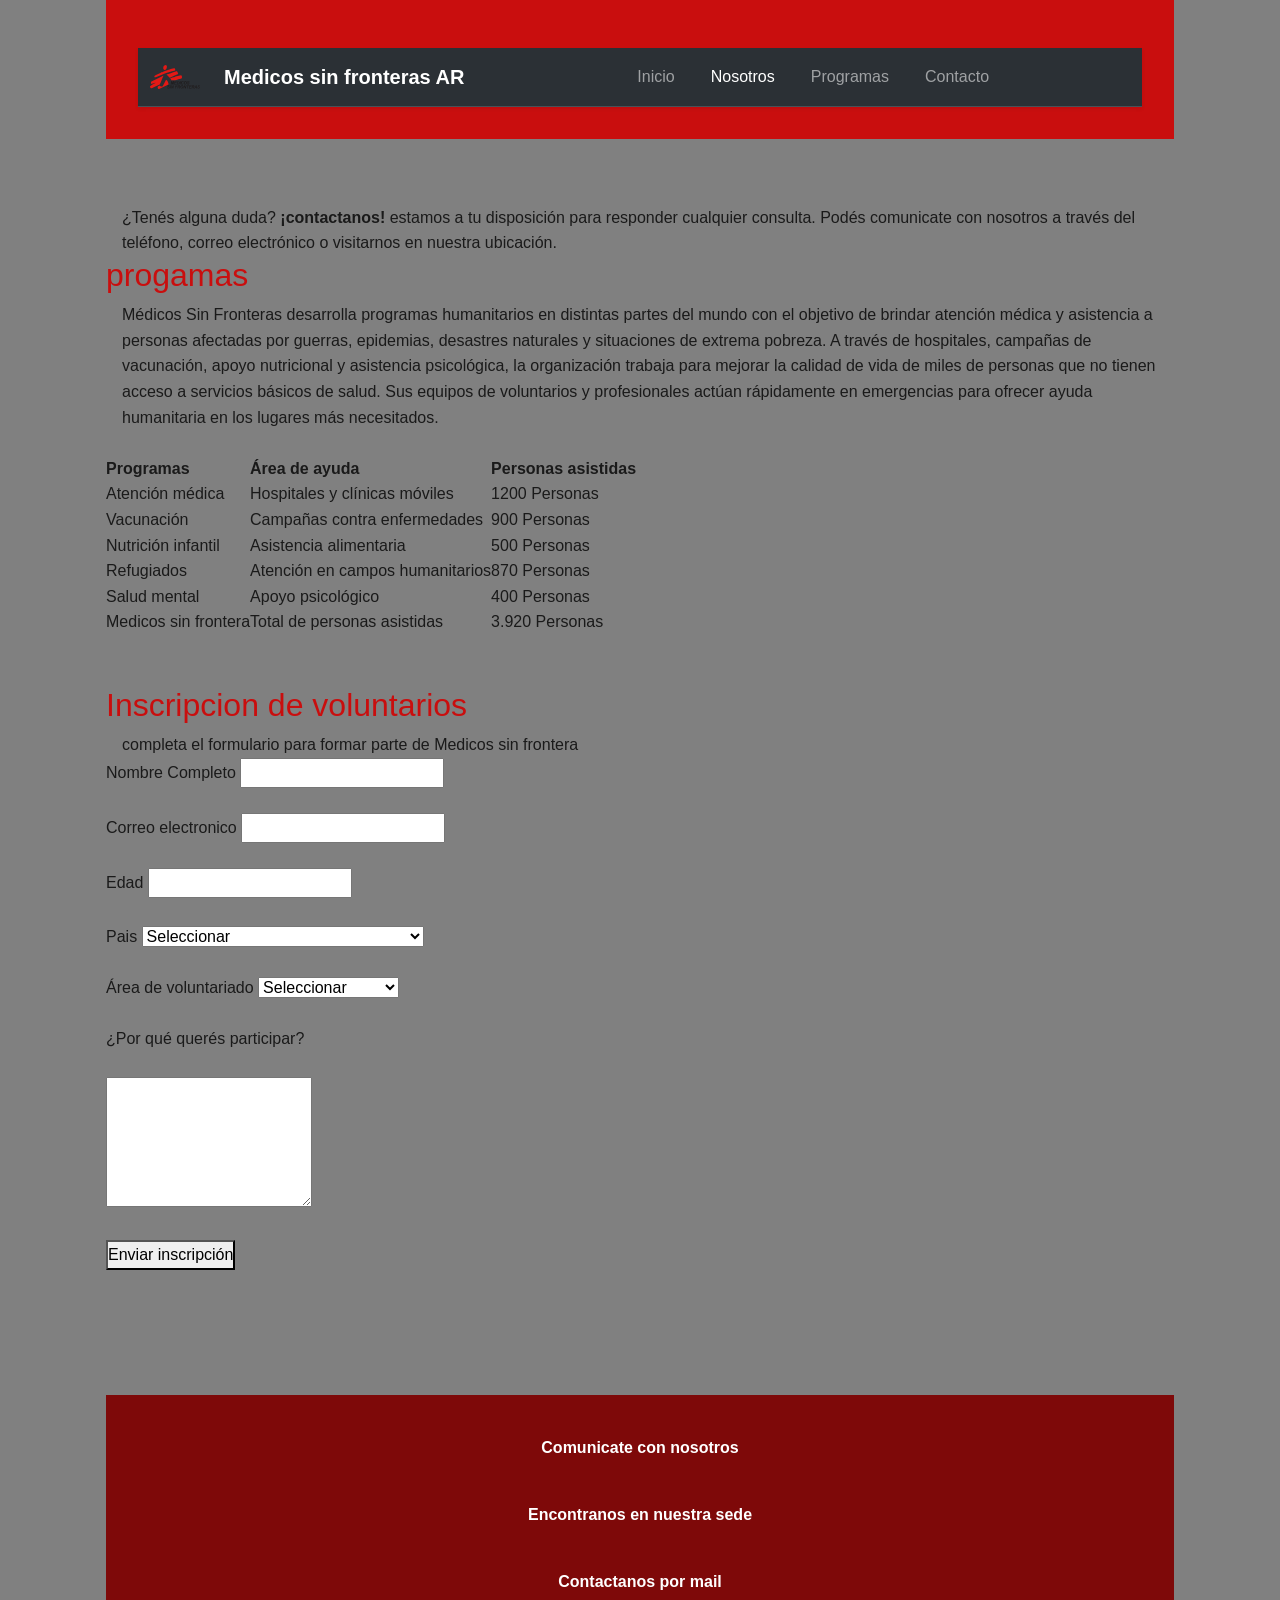
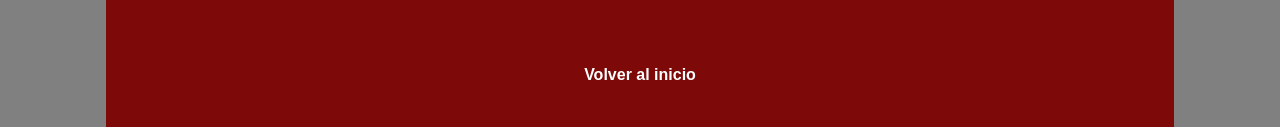
==== contacto.html @ adc152a9 "feat: añadi una nueva barra para que quede mas centrado en todos los html" ====
<!DOCTYPE html>
<html lang="es">
<head>
   
    <meta charset="utf-8">
    <meta name="viewport" content="width=devise-width, initial-scale=1.0">
    <link rel="stylesheet" href="css/estilos.css">
    <title>Contacto-TLMWEjercicios</title>
    <!--Bootstrap CSS-->
    <link href="https://cdn.jsdelivr.net/npm/bootstrap@5.3.3/dist/css/bootstrap.min.css" rel="stylesheet">
    <link rel="stylesheet" href="css/estilos.css">
    
</head> 
<body>
     <header>
        <div class="barra-de-navegacion">
            <nav class="navbar bg-dark border-bottom border-body navbar-expand-lg bg-body-tertiary shadow-sm" data-bs-theme="dark">
                <div class="container-fluid">
                    <img src="imagenes/msf_logo.svg" alt="Logo de medicos sin fronteras" width="50">
                    <a class="navbar-brand ms-2" href="https://www.msf.org.ar" target="_blank" rel="noopener noreferrer">
                        Medicos sin fronteras AR
                    </a>
                    <button class="navbar-toggler" type="button" data-bs-toggle="collapse"
                        data-bs-target="#navbarNavDropdown" aria-controls="navbarNavDropdown" aria-expanded="false"
                        aria-label="Toggle navigation">
                        <span class="navbar-toggler-icon"></span>
                    </button>
                    <div class="collapse navbar-collapse justify-content-end" id="navbarNavDropdown">
                        <ul class="navbar-nav">
                            <li class="nav-item"><a class="nav-link" href="index.html">Inicio</a></li>
                            <li class="nav-item"><a class="nav-link active" aria-current="page" href="nosotros.html">Nosotros</a></li>
                            <li class="nav-item"><a class="nav-link" href="programas.html">Programas</a></li>
                            <li class="nav-item"><a class="nav-link" href="contacto.html">Contacto</a></li>
                        </ul>
                    </div>
                </div>
            </nav>
        </div>
    </header>
    
    <h1>Pagina de contacto</h1>
    <p>¿Tenés alguna duda? <strong>¡contactanos!</strong> estamos a tu disposición para responder cualquier consulta. Podés comunicate con nosotros a través del teléfono, correo electrónico o visitarnos en nuestra ubicación.</p>

    <h2>progamas</h2> 
    <p>Médicos Sin Fronteras desarrolla programas humanitarios en distintas partes del mundo con el objetivo de brindar atención médica y asistencia a personas afectadas por guerras, epidemias, desastres naturales y situaciones de extrema pobreza. A través de hospitales, campañas de vacunación, apoyo nutricional y asistencia psicológica, la organización trabaja para mejorar la calidad de vida de miles de personas que no tienen acceso a servicios básicos de salud. Sus equipos de voluntarios y profesionales actúan rápidamente en emergencias para ofrecer ayuda humanitaria en los lugares más necesitados.</p>

    <table>
      
        <thead>
            <tr>

               <th>Programas</th>
               <th>Área de ayuda</th>
               <th>Personas asistidas</th> 

            </tr>
        </thead>

        <tbody>
            
            <tr>
             <td>Atención médica</td>
             <td>Hospitales y clínicas móviles</td>
             <td>1200 Personas</td>
            </tr>
           
            
            <tr>
             <td>Vacunación</td>
             <td>Campañas contra enfermedades</td>
             <td>900 Personas</td>
            </tr>

            
            <tr>
             <td>Nutrición infantil</td>
             <td>Asistencia alimentaria</td>
             <td>500 Personas</td>
            </tr>


            <tr>

             <td>Refugiados</td>
             <td>Atención en campos humanitarios</td>
             <td>870 Personas</td>
            </tr>

           
            <tr>

             <td>Salud mental</td>
             <td>Apoyo psicológico</td>
             <td>400 Personas</td>
            </tr>

        </tbody><br>

        <tfoot>

            <tr>

             <td>Medicos sin frontera</td>
             <td>Total de personas asistidas</td>
             <td>3.920 Personas</td>
            
            </tr>

        </tfoot>

    </table><br><br> 
    
    <h2>Inscripcion de voluntarios</h2>
     <p>completa el formulario para formar parte de Medicos sin frontera</tp>

        <form action="/enviar" method="post">

           <label for="nombre">Nombre Completo</label>
           <input type="text" id="nombre" name="nombre" required><br><br>

           <label for="email">Correo electronico</label>
           <input type="email" id="email" name="email" required><br><br>

           <label for="edad">Edad</label>
           <input type="number" id="edad" name="edad" required><br><br>

           <label for="pais">Pais</label>
           <select id="pais" name="pais">
              
            <option value="">Seleccionar</option>
            <option value="afganistan">Afganistán</option>
            <option value="albania">Albania</option>
            <option value="alemania">Alemania</option>
            <option value="andorra">Andorra</option>
            <option value="angola">Angola</option>
            <option value="antigua y barbuda">Antigua y Barbuda</option>
            <option value="arabia saudita">Arabia Saudita</option>
            <option value="argelia">Argelia</option>
            <option value="argentina">Argentina</option>
            <option value="armenia">Armenia</option>
            <option value="australia">Australia</option>
            <option value="austria">Austria</option>
            <option value="azerbaijan">Azerbaiján</option>
            <option value="bahamas">Bahamas</option>
            <option value="bahrein">Bahrein</option>
            <option value="bangladesh">Bangladesh</option>
            <option value="barbados">Barbados</option>
            <option value="belice">Belice</option>
            <option value="benin">Benín</option>
            <option value="bielorrusia">Bielorrusia</option>
            <option value="birmania">Birmania</option>
            <option value="bolivia">Bolivia</option>
            <option value="bosnia y herzegovina">Bosnia y Herzegovina</option>
            <option value="botsuana">Botsuana</option>
            <option value="brasil">Brasil</option>
            <option value="brunei">Brunéi</option>
            <option value="bulgaria">Bulgaria</option>
            <option value="burkina faso">Burkina Faso</option>
            <option value="burundi">Burundi</option>
            <option value="butan">Bután</option>
            <option value="belgica">Bélgica</option>
            <option value="camboya">Camboya</option>
            <option value="camerun">Camerún</option>
            <option value="canada">Canadá</option>
            <option value="cape verde">Cape Verde</option>
            <option value="catar">Catar</option>
            <option value="chad">Chad</option>
            <option value="chequia">Chequia</option>
            <option value="chile">Chile</option>
            <option value="china">China</option>
            <option value="chipre">Chipre</option>
            <option value="ciudad del vaticano">Ciudad del Vaticano</option>
            <option value="colombia">Colombia</option>
            <option value="comoras">Comoras</option>
            <option value="corea del norte">Corea del Norte</option>
            <option value="corea del sur">Corea del Sur</option>
            <option value="costa rica">Costa Rica</option>
            <option value="costa de marfil">Costa de Marfil</option>
            <option value="croacia">Croacia</option>
            <option value="cuba">Cuba</option>
            <option value="dinamarca">Dinamarca</option>
            <option value="dominica">Dominica</option>
            <option value="ecuador">Ecuador</option>
            <option value="egipto">Egipto</option>
            <option value="el salvador">El Salvador</option>
            <option value="eritrea">Eritrea</option>
            <option value="eslovaquia">Eslovaquia</option>
            <option value="eslovenia">Eslovenia</option>
            <option value="españa">España</option>
            <option value="estados unidos de america">Estados Unidos de América</option>
            <option value="estonia">Estonia</option>
            <option value="etiopia">Etiopía</option>
            <option value="filipinas">Filipinas</option>
            <option value="finlandia">Finlandia</option>
            <option value="fiyi">Fiyi</option>
            <option value="francia">Francia</option>
            <option value="gabon">Gabón</option>
            <option value="gambia">Gambia</option>
            <option value="georgia">Georgia</option>
            <option value="ghana">Ghana</option>
            <option value="granada">Granada</option>
            <option value="grecia">Grecia</option>
            <option value="guatemala">Guatemala</option>
            <option value="guinea">Guinea</option>
            <option value="guinea ecuatorial">Guinea Ecuatorial</option>
            <option value="guinea-bissau">Guinea-Bissau</option>
            <option value="guayana">Guyana</option>
            <option value="haiti">Haití</option>
            <option value="honduras">Honduras</option>
            <option value="hungria">Hungría</option>
            <option value="india">India</option>
            <option value="indonesia">Indonesia</option>
            <option value="irak">Irak</option>
            <option value="irlanda">Irlanda</option>
            <option value="iran">Irán</option>
            <option value="islandia">Islandia</option>
            <option value="islas marshall">Islas Marshall</option>
            <option value="islas salomon">Islas Salomón</option>
            <option value="israel">Israel</option>
            <option value="italia">Italia</option>
            <option value="jamaica">Jamaica</option>
            <option value="japon">Japón</option>
            <option value="jordania">Jordania</option>
            <option value="kazajistan">Kazajistán</option>
            <option value="kenia">Kenia</option>
            <option value="kirguistan">Kirguistán</option>
            <option value="kiribati">Kiribati</option>
            <option value="kuwait">Kuwait</option>
            <option value="laos">Laos</option>
            <option value="lesoto">Lesoto</option>
            <option value="letonia">Letonia</option>
            <option value="liberia">Liberia</option>
            <option value="libia">Libia</option>
            <option value="liechtenstein">Liechtenstein</option>
            <option value="lituania">Lituania</option>
            <option value="luxemburgo">Luxemburgo</option>
            <option value="libano">Líbano</option>
            <option value="macedonia del norte">Macedonia del Norte</option>
            <option value="madagascar">Madagascar</option>
            <option value="malasia">Malasia</option>
            <option value="malawi">Malawi</option>
            <option value="maldivas">Maldivas</option>
            <option value="malta">Malta</option>
            <option value="mali">Malí</option>
            <option value="marruecos">Marruecos</option>
            <option value="mauricio">Mauricio</option>
            <option value="mauritania">Mauritania</option>
            <option value="moldavia">Moldavia</option>
            <option value="mongolia">Mongolia</option>
            <option value="montenegro">Montenegro</option>
            <option value="mozambique">Mozambique</option>
            <option value="mexico">México</option>
            <option value="monaco">Mónaco</option>
            <option value="namibia">Namibia</option>
            <option value="nauru">Nauru</option>
            <option value="nepal">Nepal</option>
            <option value="nicaragua">Nicaragua</option>
            <option value="nigeria">Nigeria</option>
            <option value="noruega">Noruega</option>
            <option value="nueva zelanda">Nueva Zelanda</option>
            <option value="niger">Níger</option>
            <option value="oman">Omán</option>
            <option value="pakistan">Pakistán</option>
            <option value="palaos">Palaos</option>
            <option value="palestina">Palestina</option>
            <option value="panama">Panamá</option>
            <option value="papua nueva guinea">Papua Nueva Guinea</option>
            <option value="paraguay">Paraguay</option>
            <option value="paises bajos">Países Bajos</option>
            <option value="peru">Perú</option>
            <option value="polonia">Polonia</option>
            <option value="portugal">Portugal</option>
            <option value="reino unido">Reino Unido</option>
            <option value="republica dominicana">República Dominicana</option>
            <option value="ruanda">Ruanda</option>
            <option value="rumania">Rumania</option>
            <option value="rusia">Rusia</option>
            <option value="samoa">Samoa</option>
            <option value="san cristobal y nieves">San Cristóbal y Nieves</option>
            <option value="san marino">San Marino</option>
            <option value="san vicente y las granadinas">San Vicente y las Granadinas</option>
            <option value="santa lucia">Santa Lucía</option>
            <option value="santo tome y principe">Santo Tomé y Príncipe</option>
            <option value="senegal">Senegal</option>
            <option value="sarbia">Serbia</option>
            <option value="seychelles">Seychelles</option>
            <option value="sierra leona">Sierra Leona</option>
            <option value="singapur">Singapur</option>
            <option value="siria">Siria</option>
            <option value="somalia">Somalia</option>
            <option value="sri lanka">Sri Lanka</option>
            <option value="suazilandia">Suazilandia</option>
            <option value="sudafrica">Sudáfrica</option>
            <option value="sudan">Sudán</option>
            <option value="sudan del sur">Sudán del Sur</option>
            <option value="suecia">Suecia</option>
            <option value="suiza">Suiza</option>
            <option value="suriname">Suriname</option>
            <option value="tailandia">Tailandia</option>
            <option value="tanzania">Tanzania</option>
            <option value="tayakistan">Tayikistán</option>
            <option value="timor oriental">Timor Oriental</option>
            <option value="togo">Togo</option>
            <option value="tonga">Tonga</option>
            <option value="trinidad y tobago">Trinidad y Tobago</option>
            <option value="turkmenistan">Turkmenistán</option>
            <option value="turquia">Turquía</option>
            <option value="tuvalu">Tuvalu</option>
            <option value="tunez">Túnez</option>
            <option value="ucrania">Ucrania</option>
            <option value="uganda">Uganda</option>
            <option value="uruguay">Uruguay</option>
            <option value="uzbekistan">Uzbekistán</option>
            <option value="vanuatu">Vanuatu</option>
            <option value="venezuela">Venezuela</option>
            <option value="vietnam">Vietnam</option>
            <option value="yemen">Yemen</option>
            <option value="yibuti">Yibuti</option>
            <option value="zambia">Zambia</option>
            <option value="zimbabue">Zimbabue</option>
            <option value="la republica centroafricana">la República Centroafricana</option>
            <option value="la republica democratica del congo">la República Democrática del Congo</option>
            <option value="la republica del congo">la República del Congo</option>
            <option value="los emiratos arabes unidos">los Emiratos Árabes Unidos</option>
            <option value="the federated states of micronesia">the Federated States of Micronesia</option>
            
           </select><br><br>

           <label for="area">Área de voluntariado</label>
           <select id="area" name="area">
            
            <option value="">Seleccionar</option>
            <option value="medica">Atencion Médica</option>
            <option value="vacunacion">Vacunación</option>
            <option value="nutricion">Nutrición infantil</option>
            <option value="emergencias">emergencias</option>

           </select><br><br>

           <label for="mensaje">¿Por qué querés participar?</label><br><br>
           <textarea id="mensaje" name="mensaje" 
           rows="5">
           </textarea><br><br>

           <button type="submit">Enviar inscripción</button><br><br><br><br>

        </form>


    <footer>
       
       
        <a href="tel:0810-222-6732">Comunicate con nosotros</a><br><br>
       <a href="https://maps.app.goo.gl/vs2NzuxqWKdy5gDp6" target="_blank">Encontranos en nuestra sede</a><br><br>
       <a href="info@msf.org.ar">Contactanos por mail</a><br><br><br>
       <a href="index.html">Volver al inicio</a>
   
   
     </footer>  
     <script src="https://cdn.jsdelivr.net/npm/bootstrap@5.3.3/dist/js/bootstrap.bundle.min.js"></script>
</body> 

</html>
---- css/estilos.css ----
/* Fuente Oswald*/
@font-face {
  font-family: 'Oswald';
  src: url('../assets/fonts/Oswald/Oswald-VariableFont_wght.ttf') format('truetype');
  font-weight: 200 700; /* Soporta todos los grosores del archivo variable */
  font-style: normal;
  font-display: swap;
}

/*Integrante 2: Header, navegación (incluyendo :hover) y footer.*/

:root {
    --color-primario: #c90e0e;    
    --color-secundario: #7e0909;  
    --color-acento: #ff1100;      
    --color-fondo: #808080;       
    --color-texto: #1A1A1A;       
    --fuente-principal: 'Roboto', sans-serif;
}




* {
    /*Integrante 1: Reset*/
    box-sizing: border-box;
    margin: 0;
    padding: 0;
}

body {
    font-family: var(--fuente-principal);
    font-size: 16px;
    line-height: 1.6;
    max-width: 1100px;
    margin: 0 auto;
    padding: 0 1rem;
    background-color: var(--color-fondo);
    color: var(--color-texto);
}

header {
    background-color: var(--color-primario);
    color: #ffffff;
    padding: 2rem;
    text-align: center;
    border-bottom: 4px solid var(--main-color-acento);
}

header h1 { /* Integrante 2: Header */
    font-size: 2.5rem;
    margin-bottom: 1rem;
}

nav { /* Integrante 2: Navegación (incluyendo :hover) */
    margin-top: 1rem;
    padding: 1rem;
    background-color: rgba(255, 255, 255, 0.1);
    text-align: center; 

    /* Integrante 3. Flexbox. */

}

nav ul { /* Integrante 2: Navegación (incluyendo :hover) */
    list-style: none;
    padding: 0;
}

nav li { /* Integrante 2: Navegación (incluyendo :hover) */
    display: inline-block; 
    margin: 0 10px;        
}

nav a { /* Integrante 2: Navegación (incluyendo :hover) */
    text-decoration: none;
    color: #ffffff;
    font-weight: bold;
    padding: 0.5rem 1rem;
    transition: background-color 0.3s ease;
    display: inline-block; 
}


nav a:hover {
    background-color: var(--color-acento);
    border-radius: 4px;
}

footer {
    background-color: var(--color-secundario);
    color: #ffffff;
    padding: 2rem;
    text-align: center;
    margin-top: 3rem;

    /* Integrante 3. Flexbox. */
}

footer a { /* Integrante 2: Footer */
    color: #ffffff;
    text-decoration: none;
    display: inline-block;
    margin: 0.5rem;
    font-weight: 700;
}

footer a:hover {
    color: var(--color-acento);
}


main {
    /*Integrantes 3. Color.*/
	background-color: var(--color-fondo);
    color: var(--color-texto);

    /*Integrantes 3. Espaciado y box model.*/
    margin: auto;
    padding: 1rem;
    max-width: auto;
}

section, article, aside {
    /*Integrantes 3. Espaciado y box model.*/
    margin: 0 auto;
    padding: 0 1rem;
}

.Programas-Iniciativas {
    /*Integrantes 3. Color.*/
	background-color: var(--color-fondo);
    color: var(--color-texto);
}

h1{
    /*Integrantes 3. Tipografía, y color de heading.*/
	font-size: 3em;
    color: var(--color-fondo);
} 

h2 {
    /*Integrantes 3. Tipografía, y color de heading.*/
	font-size: 2em;
	color: var(--color-primario);
} 

h3 {
    /*Integrantes 3. Tipografía, y color de heading.*/
	font-size: 1em;
}

p, ol, ul{
    /*Integrantes 3. Espaciado y box model. */
	margin: 0 auto;
    padding: 0 1rem;
}


/* Bootstrap - personalizaciones del integrante 2*/
.btn-ong {
    background-color: var(--color-principal, #750606); /* Color rojo oscuro de ejemplo */
    color: white; /* Color del texto */
    border: none;
    transition: background-color 0.3s ease;
}

/* Efecto al pasar el mouse por encima (hover) */
.btn-ong:hover {
    background-color: #a81c1c; /* Un rojo más oscuro para el hover */
    color: white;
}
---- css/estilos.css ----
/* Fuente Oswald*/
@font-face {
  font-family: 'Oswald';
  src: url('../assets/fonts/Oswald/Oswald-VariableFont_wght.ttf') format('truetype');
  font-weight: 200 700; /* Soporta todos los grosores del archivo variable */
  font-style: normal;
  font-display: swap;
}

/*Integrante 2: Header, navegación (incluyendo :hover) y footer.*/

:root {
    --color-primario: #c90e0e;    
    --color-secundario: #7e0909;  
    --color-acento: #ff1100;      
    --color-fondo: #808080;       
    --color-texto: #1A1A1A;       
    --fuente-principal: 'Roboto', sans-serif;
}




* {
    /*Integrante 1: Reset*/
    box-sizing: border-box;
    margin: 0;
    padding: 0;
}

body {
    font-family: var(--fuente-principal);
    font-size: 16px;
    line-height: 1.6;
    max-width: 1100px;
    margin: 0 auto;
    padding: 0 1rem;
    background-color: var(--color-fondo);
    color: var(--color-texto);
}

header {
    background-color: var(--color-primario);
    color: #ffffff;
    padding: 2rem;
    text-align: center;
    border-bottom: 4px solid var(--main-color-acento);
}

header h1 { /* Integrante 2: Header */
    font-size: 2.5rem;
    margin-bottom: 1rem;
}

nav { /* Integrante 2: Navegación (incluyendo :hover) */
    margin-top: 1rem;
    padding: 1rem;
    background-color: rgba(255, 255, 255, 0.1);
    text-align: center; 

    /* Integrante 3. Flexbox. */

}

nav ul { /* Integrante 2: Navegación (incluyendo :hover) */
    list-style: none;
    padding: 0;
}

nav li { /* Integrante 2: Navegación (incluyendo :hover) */
    display: inline-block; 
    margin: 0 10px;        
}

nav a { /* Integrante 2: Navegación (incluyendo :hover) */
    text-decoration: none;
    color: #ffffff;
    font-weight: bold;
    padding: 0.5rem 1rem;
    transition: background-color 0.3s ease;
    display: inline-block; 
}


nav a:hover {
    background-color: var(--color-acento);
    border-radius: 4px;
}

footer {
    background-color: var(--color-secundario);
    color: #ffffff;
    padding: 2rem;
    text-align: center;
    margin-top: 3rem;

    /* Integrante 3. Flexbox. */
}

footer a { /* Integrante 2: Footer */
    color: #ffffff;
    text-decoration: none;
    display: inline-block;
    margin: 0.5rem;
    font-weight: 700;
}

footer a:hover {
    color: var(--color-acento);
}


main {
    /*Integrantes 3. Color.*/
	background-color: var(--color-fondo);
    color: var(--color-texto);

    /*Integrantes 3. Espaciado y box model.*/
    margin: auto;
    padding: 1rem;
    max-width: auto;
}

section, article, aside {
    /*Integrantes 3. Espaciado y box model.*/
    margin: 0 auto;
    padding: 0 1rem;
}

.Programas-Iniciativas {
    /*Integrantes 3. Color.*/
	background-color: var(--color-fondo);
    color: var(--color-texto);
}

h1{
    /*Integrantes 3. Tipografía, y color de heading.*/
	font-size: 3em;
    color: var(--color-fondo);
} 

h2 {
    /*Integrantes 3. Tipografía, y color de heading.*/
	font-size: 2em;
	color: var(--color-primario);
} 

h3 {
    /*Integrantes 3. Tipografía, y color de heading.*/
	font-size: 1em;
}

p, ol, ul{
    /*Integrantes 3. Espaciado y box model. */
	margin: 0 auto;
    padding: 0 1rem;
}


/* Bootstrap - personalizaciones del integrante 2*/
.btn-ong {
    background-color: var(--color-principal, #750606); /* Color rojo oscuro de ejemplo */
    color: white; /* Color del texto */
    border: none;
    transition: background-color 0.3s ease;
}

/* Efecto al pasar el mouse por encima (hover) */
.btn-ong:hover {
    background-color: #a81c1c; /* Un rojo más oscuro para el hover */
    color: white;
}
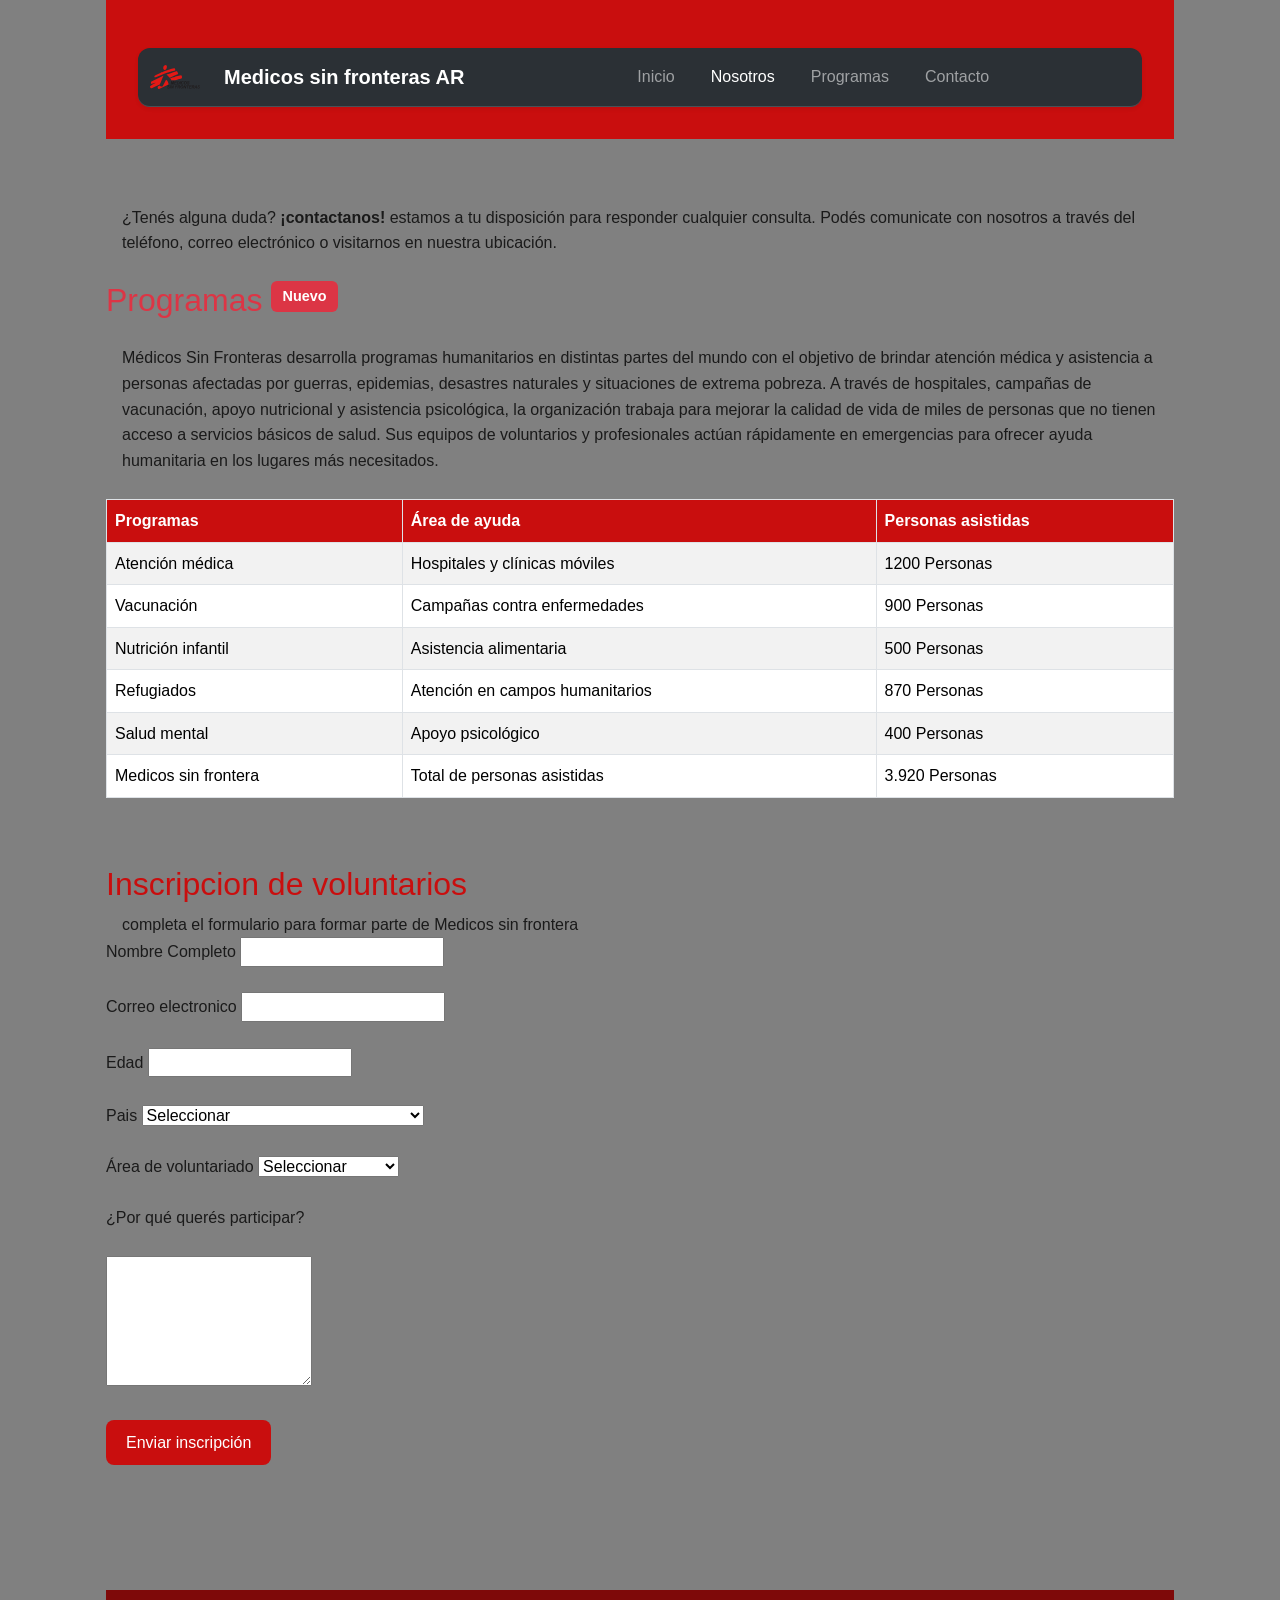
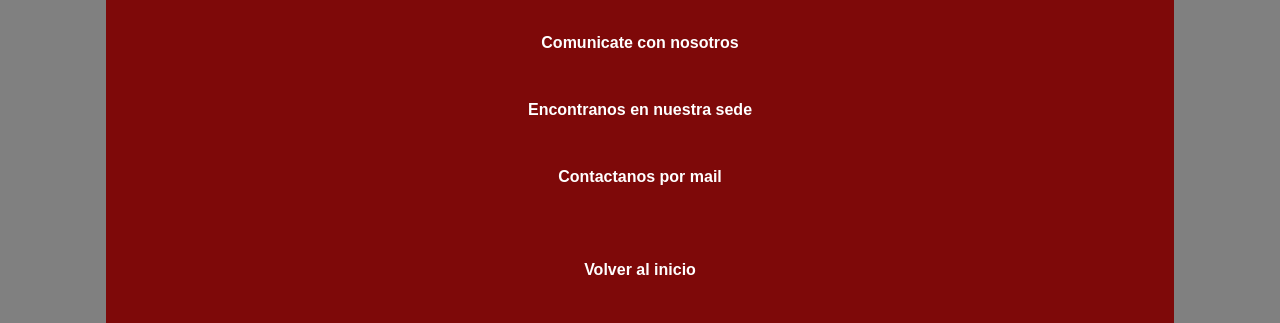
==== commit 7ab24d30: "Merge branch 'main' of https://github.com/SantiagoCastellon/Grupo5TLMW" ====
--- a/contacto.html
+++ b/contacto.html
@@ -39,12 +39,23 @@
     </header>
     
     <h1>Pagina de contacto</h1>
-    <p>¿Tenés alguna duda? <strong>¡contactanos!</strong> estamos a tu disposición para responder cualquier consulta. Podés comunicate con nosotros a través del teléfono, correo electrónico o visitarnos en nuestra ubicación.</p>
-
-    <h2>progamas</h2> 
+    <p>¿Tenés alguna duda? <strong>¡contactanos!</strong> estamos a tu disposición para responder cualquier consulta. Podés comunicate con nosotros a través del teléfono, correo electrónico o visitarnos en nuestra ubicación.</p><br>
+
+  <div class="position-relative d-inline-block">
+   
+    <h2 class="text-danger d-inline">Programas</h2>
+
+    <span class="badge bg-danger position-absolute top-0 start-100 ms-2">
+        Nuevo
+    </span>
+    
+  </div>
+  <br><br>
+    
+
     <p>Médicos Sin Fronteras desarrolla programas humanitarios en distintas partes del mundo con el objetivo de brindar atención médica y asistencia a personas afectadas por guerras, epidemias, desastres naturales y situaciones de extrema pobreza. A través de hospitales, campañas de vacunación, apoyo nutricional y asistencia psicológica, la organización trabaja para mejorar la calidad de vida de miles de personas que no tienen acceso a servicios básicos de salud. Sus equipos de voluntarios y profesionales actúan rápidamente en emergencias para ofrecer ayuda humanitaria en los lugares más necesitados.</p>
-
-    <table>
+     
+    <table class="table table-striped table-bordered">
       
         <thead>
             <tr>
--- a/css/estilos.css
+++ b/css/estilos.css
@@ -156,6 +156,35 @@
     padding: 0 1rem;
 }
 
+/* Integrante 4: Personalización Bootstrap */
+
+.navbar{
+    border-radius: 12px;
+}
+
+.table th{
+    background-color: var(--color-primario);
+    color: white;
+}
+
+button{
+    background-color: var(--color-primario);
+    color: white;
+    border: none;
+    border-radius: 8px;
+    padding: 10px 20px;
+}
+
+button:hover{
+    background-color: #a50c0c;
+}
+
+.badge{
+    font-size: 0.9rem;
+    padding: 8px 12px;
+}
+
+
 
 /* Bootstrap - personalizaciones del integrante 2*/
 .btn-ong {
--- a/css/estilos.css
+++ b/css/estilos.css
@@ -156,6 +156,35 @@
     padding: 0 1rem;
 }
 
+/* Integrante 4: Personalización Bootstrap */
+
+.navbar{
+    border-radius: 12px;
+}
+
+.table th{
+    background-color: var(--color-primario);
+    color: white;
+}
+
+button{
+    background-color: var(--color-primario);
+    color: white;
+    border: none;
+    border-radius: 8px;
+    padding: 10px 20px;
+}
+
+button:hover{
+    background-color: #a50c0c;
+}
+
+.badge{
+    font-size: 0.9rem;
+    padding: 8px 12px;
+}
+
+
 
 /* Bootstrap - personalizaciones del integrante 2*/
 .btn-ong {
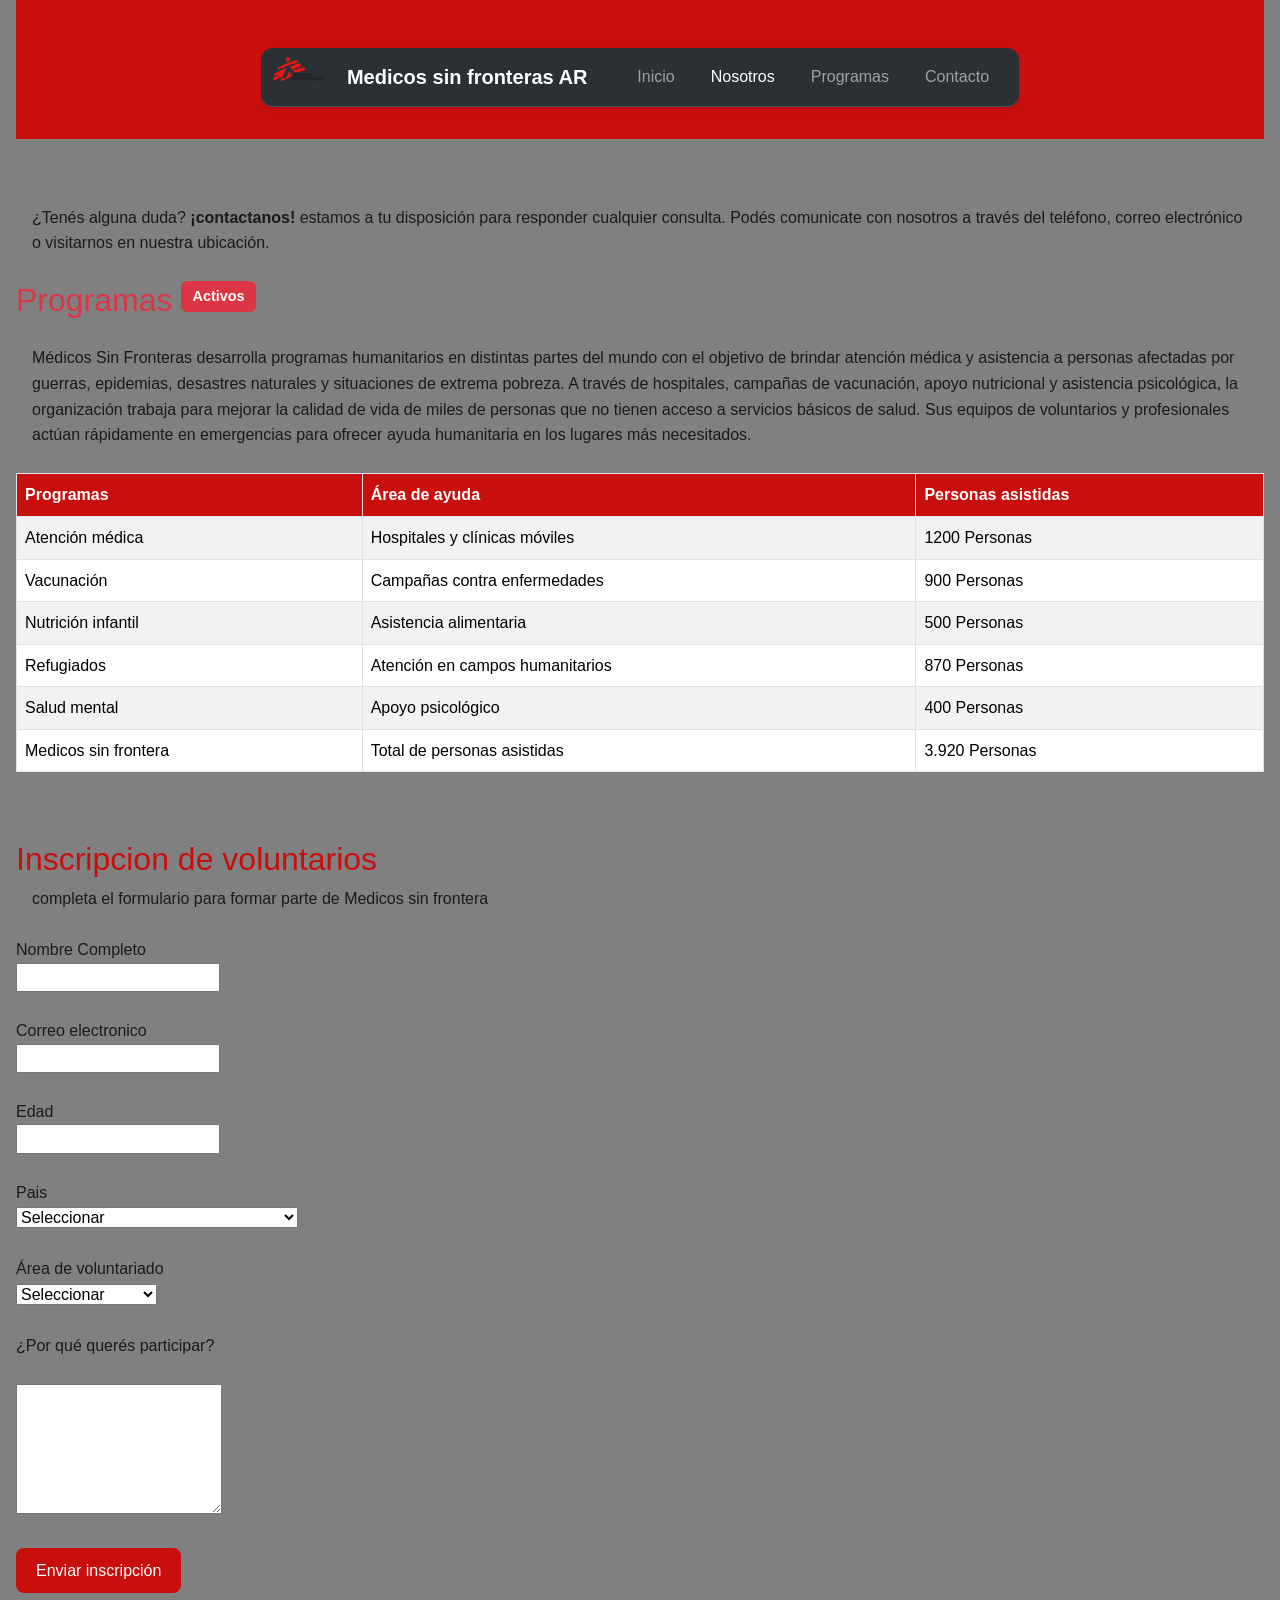
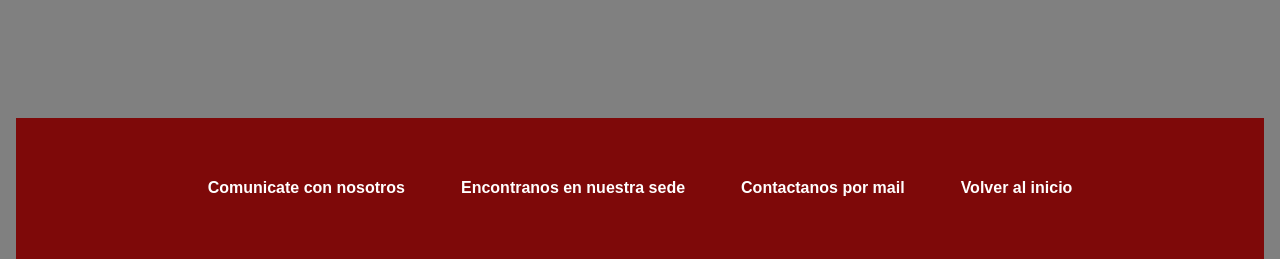
==== commit 77bbd268: "puse <br> en las inscripciones, cambie el nombre de la etiqueta" ====
--- a/contacto.html
+++ b/contacto.html
@@ -46,7 +46,7 @@
     <h2 class="text-danger d-inline">Programas</h2>
 
     <span class="badge bg-danger position-absolute top-0 start-100 ms-2">
-        Nuevo
+        Activos
     </span>
     
   </div>
@@ -122,20 +122,20 @@
     </table><br><br> 
     
     <h2>Inscripcion de voluntarios</h2>
-     <p>completa el formulario para formar parte de Medicos sin frontera</tp>
+     <p>completa el formulario para formar parte de Medicos sin frontera</tp><br><br>
 
         <form action="/enviar" method="post">
 
-           <label for="nombre">Nombre Completo</label>
+           <label for="nombre">Nombre Completo</label><br>
            <input type="text" id="nombre" name="nombre" required><br><br>
 
-           <label for="email">Correo electronico</label>
+           <label for="email">Correo electronico</label><br>
            <input type="email" id="email" name="email" required><br><br>
 
-           <label for="edad">Edad</label>
+           <label for="edad">Edad</label><br>
            <input type="number" id="edad" name="edad" required><br><br>
 
-           <label for="pais">Pais</label>
+           <label for="pais">Pais</label><br>
            <select id="pais" name="pais">
               
             <option value="">Seleccionar</option>
@@ -337,7 +337,7 @@
             
            </select><br><br>
 
-           <label for="area">Área de voluntariado</label>
+           <label for="area">Área de voluntariado</label><br>
            <select id="area" name="area">
             
             <option value="">Seleccionar</option>
--- a/css/estilos.css
+++ b/css/estilos.css
@@ -32,7 +32,9 @@
     font-family: var(--fuente-principal);
     font-size: 16px;
     line-height: 1.6;
-    max-width: 1100px;
+    
+    /*Elimine el max-widt para agrandar la pagina.*/
+
     margin: 0 auto;
     padding: 0 1rem;
     background-color: var(--color-fondo);
@@ -45,11 +47,20 @@
     padding: 2rem;
     text-align: center;
     border-bottom: 4px solid var(--main-color-acento);
-}
-
-header h1 { /* Integrante 2: Header */
+
+    /*Integrante 3: Espaciado y box model. Flexbox.*/
+    display:flex;
+    align-items:center; /*Centra verticalmente. */
+    justify-content:center; /*Centra horizontalmente. */
+    gap:20px; /*Espacio entre logo y texto.*/
+}
+
+header h1, img { /* Integrante 2: Header */
     font-size: 2.5rem;
     margin-bottom: 1rem;
+
+    /*Integrante 3: Espaciado y box model. Flexbox.*/
+    display: flex;
 }
 
 nav { /* Integrante 2: Navegación (incluyendo :hover) */
@@ -57,9 +68,6 @@
     padding: 1rem;
     background-color: rgba(255, 255, 255, 0.1);
     text-align: center; 
-
-    /* Integrante 3. Flexbox. */
-
 }
 
 nav ul { /* Integrante 2: Navegación (incluyendo :hover) */
@@ -79,6 +87,9 @@
     padding: 0.5rem 1rem;
     transition: background-color 0.3s ease;
     display: inline-block; 
+
+    /*Integrante 3: Espaciado y box model.*/
+    display: flex;
 }
 
 
@@ -94,7 +105,10 @@
     text-align: center;
     margin-top: 3rem;
 
-    /* Integrante 3. Flexbox. */
+    display:flex;
+    justify-content:center;
+    align-items:center;
+    gap:20px;
 }
 
 footer a { /* Integrante 2: Footer */
@@ -123,14 +137,32 @@
 
 section, article, aside {
     /*Integrantes 3. Espaciado y box model.*/
-    margin: 0 auto;
+    margin: 2em;
     padding: 0 1rem;
+    flex-wrap:wrap;
+    gap:1.5rem;
+    justify-content:center;
 }
 
 .Programas-Iniciativas {
     /*Integrantes 3. Color.*/
-	background-color: var(--color-fondo);
+    background-color: white;
     color: var(--color-texto);
+
+    /*Integrantes 3. Espaciado y box model.*/
+    display:flex;
+    flex-wrap:wrap;
+    gap:20px;
+    justify-content:center;
+}
+.card {
+    /*Integrante 3: Espaciado y box model.*/
+    flex:1 1 350px;
+    padding:1.5rem;
+    border:2px solid var(--color-primario);
+    border-radius:8px;
+
+    display: flex;
 }
 
 h1{
@@ -155,6 +187,100 @@
 	margin: 0 auto;
     padding: 0 1rem;
 }
+
+
+/*Integrantes 3. Para el titulo. Del archivo "programas.html".*/
+.DefinicionDe_enfermedades{
+    /*Integrantes 3. Espaciado y box model. Este es el contenedor principal. */
+    max-width: 900px;
+    margin: 2em auto;
+    padding: 2em;
+
+    /*Integrantes 3. Tipografía, y color.*/
+    background-color: white;
+    border-radius: var(--color-secundario);
+}
+
+.DefinicionDe_enfermedades h3 {
+    /*Tipografía, y color. Espaciado. */
+    text-align: center;
+    font-size: 2rem;
+    margin-bottom: 1em;
+    color: #1f3c88;
+    border-bottom: 2px solid var(--color-secundario); /*La linea que separa, abajo de "obtener más información ..." */
+    padding-bottom: 0.5em;
+}
+.DefinicionDe_enfermedades p {
+    text-align: center;
+    margin-bottom: 2em;
+}
+.DefinicionDe_enfermedades a {
+    /* Color.  */
+    color: #0066cc;
+    text-decoration: none; /*Cuando pasas por el cursor, aparece una linea por debajo de las letras.*/
+}
+.DefinicionDe_enfermedades a:hover{
+    text-decoration: underline;
+}
+
+
+.DefinicionDe_enfermedades dl{
+    /*Tipografía, y color. Espaciado. Flexbox. */
+    display: flex;
+    flex-direction: column;
+    gap: 1.5em;
+}
+
+.DefinicionDe_enfermedades dt{
+    /*Tipografía, y color. Espaciado.*/
+    font-size: 1.2rem;
+    font-weight: bold;
+    color: #2c3e50;
+    margin-bottom: 0.2em;
+}
+
+.DefinicionDe_enfermedades dd{
+    /*Tipografía, y color. Espaciado.*/
+    margin-left: 0;
+    padding: 1em;
+    background-color: var(--color-fondo);
+    border-left: 5px solid #1f3c88;
+    border-radius: 8px;
+    color: #444;
+}
+
+.DefinicionDe_enfermedades dd:hover{
+    /* Efecto al pasar el mouse, por las definiciones. */
+    transform: translateX(5px);
+    transition: 0.3s; /*El tiempo que se expande el contenido.S*/
+    color: white;
+}
+
+
+/*Para la función de javascript del boton oscuro: al dar clik, todo la pagina entra en modo oscuro.*/
+.dark-mode {
+    background-color: #1e1e1e;
+    color: white;
+}
+
+.dark-mode .card {
+    background-color: #2d2d2d;
+    color: white;
+}
+
+.dark-mode .form-control {
+    background-color: #444;
+    color: white;
+    border-color: #666;
+}
+
+.dark-mode .form-control::placeholder {
+    color: #bbb;
+}
+
+
+
+
 
 /* Integrante 4: Personalización Bootstrap */
 
--- a/css/estilos.css
+++ b/css/estilos.css
@@ -32,7 +32,9 @@
     font-family: var(--fuente-principal);
     font-size: 16px;
     line-height: 1.6;
-    max-width: 1100px;
+    
+    /*Elimine el max-widt para agrandar la pagina.*/
+
     margin: 0 auto;
     padding: 0 1rem;
     background-color: var(--color-fondo);
@@ -45,11 +47,20 @@
     padding: 2rem;
     text-align: center;
     border-bottom: 4px solid var(--main-color-acento);
-}
-
-header h1 { /* Integrante 2: Header */
+
+    /*Integrante 3: Espaciado y box model. Flexbox.*/
+    display:flex;
+    align-items:center; /*Centra verticalmente. */
+    justify-content:center; /*Centra horizontalmente. */
+    gap:20px; /*Espacio entre logo y texto.*/
+}
+
+header h1, img { /* Integrante 2: Header */
     font-size: 2.5rem;
     margin-bottom: 1rem;
+
+    /*Integrante 3: Espaciado y box model. Flexbox.*/
+    display: flex;
 }
 
 nav { /* Integrante 2: Navegación (incluyendo :hover) */
@@ -57,9 +68,6 @@
     padding: 1rem;
     background-color: rgba(255, 255, 255, 0.1);
     text-align: center; 
-
-    /* Integrante 3. Flexbox. */
-
 }
 
 nav ul { /* Integrante 2: Navegación (incluyendo :hover) */
@@ -79,6 +87,9 @@
     padding: 0.5rem 1rem;
     transition: background-color 0.3s ease;
     display: inline-block; 
+
+    /*Integrante 3: Espaciado y box model.*/
+    display: flex;
 }
 
 
@@ -94,7 +105,10 @@
     text-align: center;
     margin-top: 3rem;
 
-    /* Integrante 3. Flexbox. */
+    display:flex;
+    justify-content:center;
+    align-items:center;
+    gap:20px;
 }
 
 footer a { /* Integrante 2: Footer */
@@ -123,14 +137,32 @@
 
 section, article, aside {
     /*Integrantes 3. Espaciado y box model.*/
-    margin: 0 auto;
+    margin: 2em;
     padding: 0 1rem;
+    flex-wrap:wrap;
+    gap:1.5rem;
+    justify-content:center;
 }
 
 .Programas-Iniciativas {
     /*Integrantes 3. Color.*/
-	background-color: var(--color-fondo);
+    background-color: white;
     color: var(--color-texto);
+
+    /*Integrantes 3. Espaciado y box model.*/
+    display:flex;
+    flex-wrap:wrap;
+    gap:20px;
+    justify-content:center;
+}
+.card {
+    /*Integrante 3: Espaciado y box model.*/
+    flex:1 1 350px;
+    padding:1.5rem;
+    border:2px solid var(--color-primario);
+    border-radius:8px;
+
+    display: flex;
 }
 
 h1{
@@ -155,6 +187,100 @@
 	margin: 0 auto;
     padding: 0 1rem;
 }
+
+
+/*Integrantes 3. Para el titulo. Del archivo "programas.html".*/
+.DefinicionDe_enfermedades{
+    /*Integrantes 3. Espaciado y box model. Este es el contenedor principal. */
+    max-width: 900px;
+    margin: 2em auto;
+    padding: 2em;
+
+    /*Integrantes 3. Tipografía, y color.*/
+    background-color: white;
+    border-radius: var(--color-secundario);
+}
+
+.DefinicionDe_enfermedades h3 {
+    /*Tipografía, y color. Espaciado. */
+    text-align: center;
+    font-size: 2rem;
+    margin-bottom: 1em;
+    color: #1f3c88;
+    border-bottom: 2px solid var(--color-secundario); /*La linea que separa, abajo de "obtener más información ..." */
+    padding-bottom: 0.5em;
+}
+.DefinicionDe_enfermedades p {
+    text-align: center;
+    margin-bottom: 2em;
+}
+.DefinicionDe_enfermedades a {
+    /* Color.  */
+    color: #0066cc;
+    text-decoration: none; /*Cuando pasas por el cursor, aparece una linea por debajo de las letras.*/
+}
+.DefinicionDe_enfermedades a:hover{
+    text-decoration: underline;
+}
+
+
+.DefinicionDe_enfermedades dl{
+    /*Tipografía, y color. Espaciado. Flexbox. */
+    display: flex;
+    flex-direction: column;
+    gap: 1.5em;
+}
+
+.DefinicionDe_enfermedades dt{
+    /*Tipografía, y color. Espaciado.*/
+    font-size: 1.2rem;
+    font-weight: bold;
+    color: #2c3e50;
+    margin-bottom: 0.2em;
+}
+
+.DefinicionDe_enfermedades dd{
+    /*Tipografía, y color. Espaciado.*/
+    margin-left: 0;
+    padding: 1em;
+    background-color: var(--color-fondo);
+    border-left: 5px solid #1f3c88;
+    border-radius: 8px;
+    color: #444;
+}
+
+.DefinicionDe_enfermedades dd:hover{
+    /* Efecto al pasar el mouse, por las definiciones. */
+    transform: translateX(5px);
+    transition: 0.3s; /*El tiempo que se expande el contenido.S*/
+    color: white;
+}
+
+
+/*Para la función de javascript del boton oscuro: al dar clik, todo la pagina entra en modo oscuro.*/
+.dark-mode {
+    background-color: #1e1e1e;
+    color: white;
+}
+
+.dark-mode .card {
+    background-color: #2d2d2d;
+    color: white;
+}
+
+.dark-mode .form-control {
+    background-color: #444;
+    color: white;
+    border-color: #666;
+}
+
+.dark-mode .form-control::placeholder {
+    color: #bbb;
+}
+
+
+
+
 
 /* Integrante 4: Personalización Bootstrap */
 
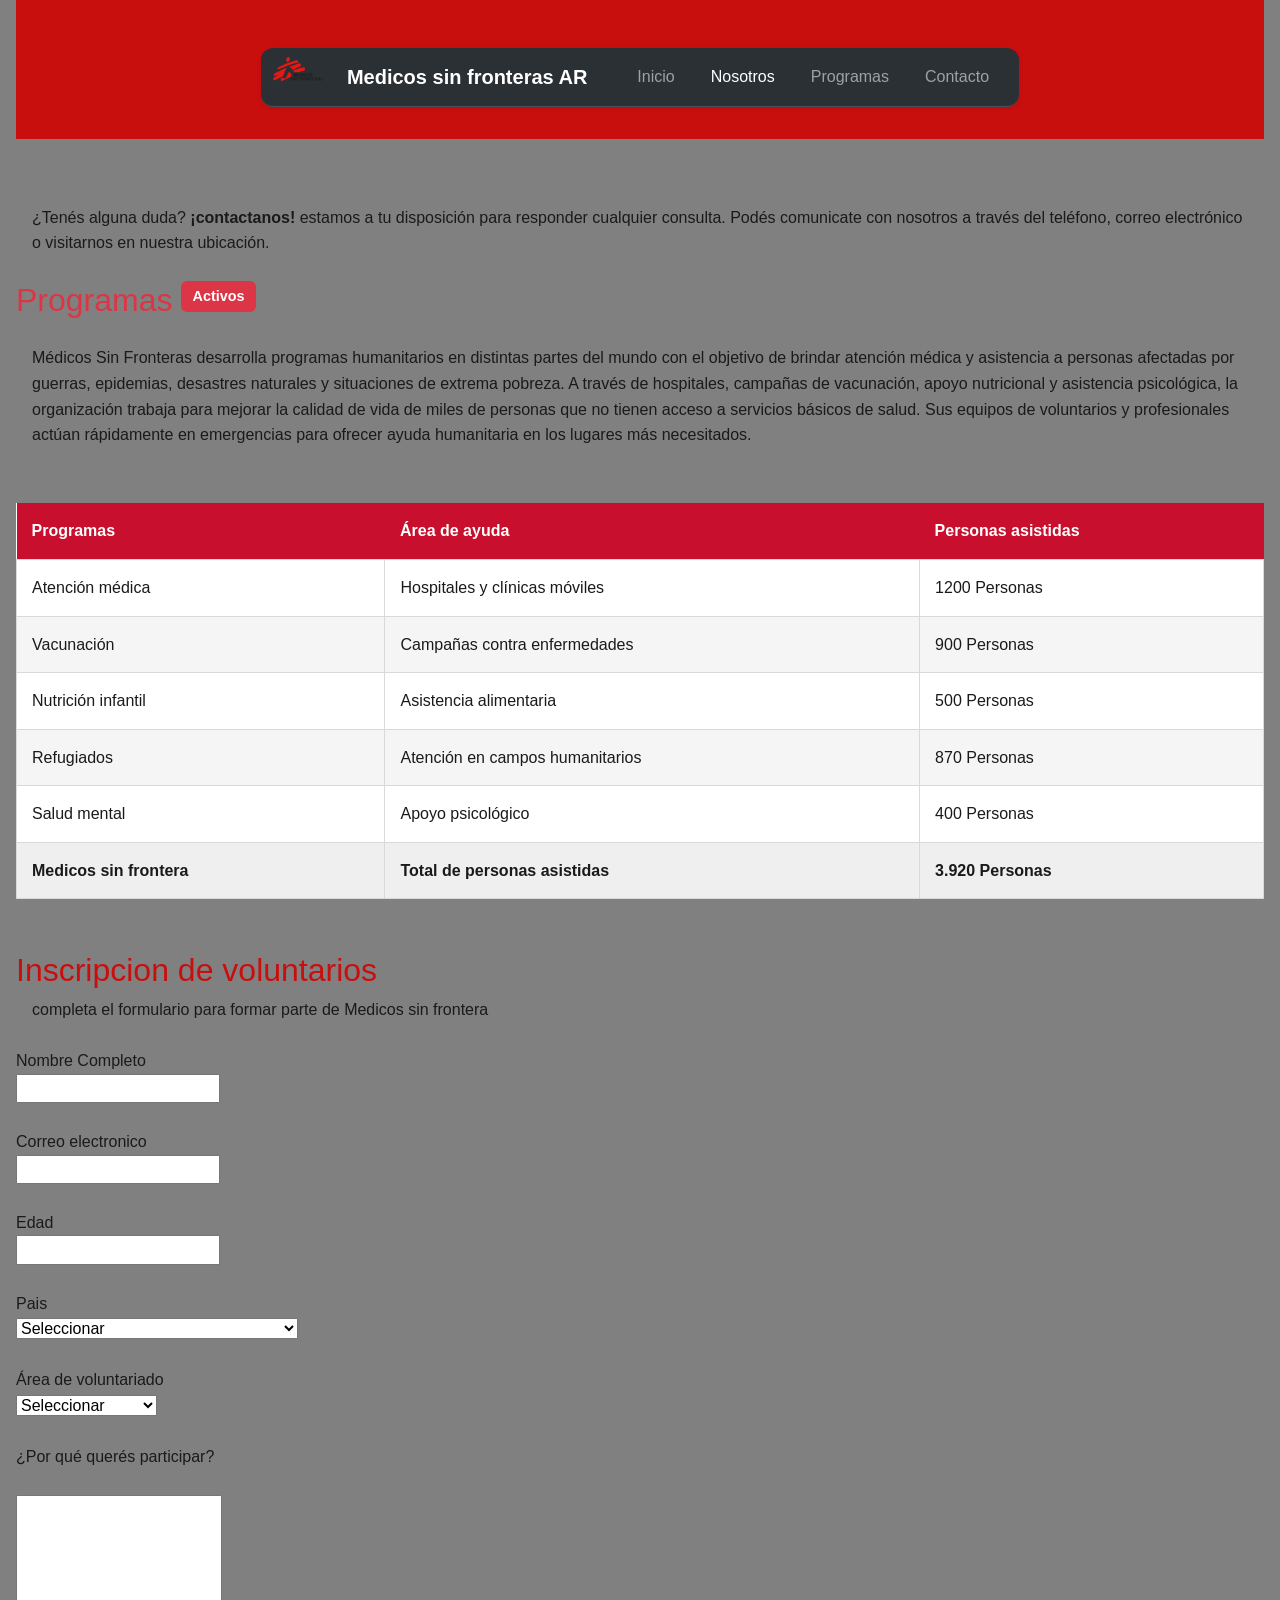
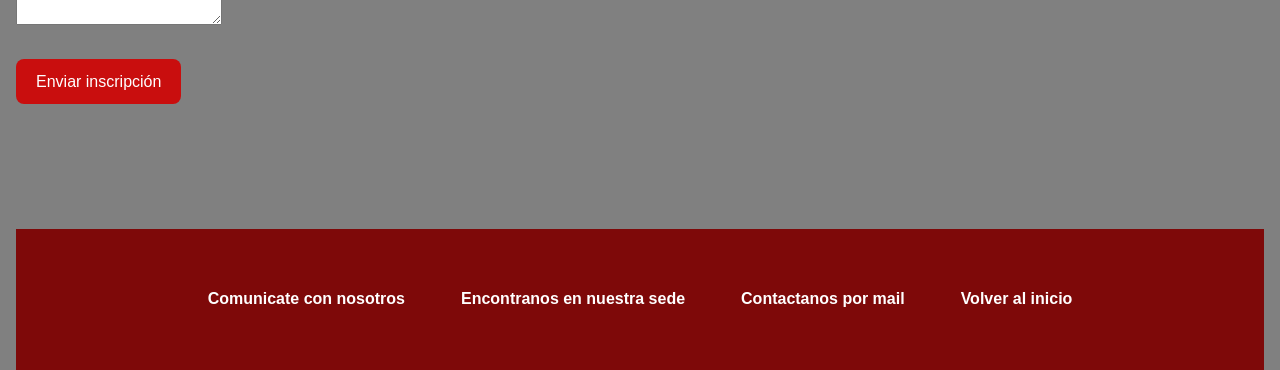
==== commit c5357d90: "cambie la tabla creo" ====
--- a/contacto.html
+++ b/contacto.html
@@ -55,7 +55,7 @@
 
     <p>Médicos Sin Fronteras desarrolla programas humanitarios en distintas partes del mundo con el objetivo de brindar atención médica y asistencia a personas afectadas por guerras, epidemias, desastres naturales y situaciones de extrema pobreza. A través de hospitales, campañas de vacunación, apoyo nutricional y asistencia psicológica, la organización trabaja para mejorar la calidad de vida de miles de personas que no tienen acceso a servicios básicos de salud. Sus equipos de voluntarios y profesionales actúan rápidamente en emergencias para ofrecer ayuda humanitaria en los lugares más necesitados.</p>
      
-    <table class="table table-striped table-bordered">
+    <table class="tabla-programas">
       
         <thead>
             <tr>
--- a/css/estilos.css
+++ b/css/estilos.css
@@ -325,3 +325,31 @@
     background-color: #a81c1c; /* Un rojo más oscuro para el hover */
     color: white;
 }
+
+.tabla-programas{
+    width:100%;
+    border-collapse:collapse;
+    margin-top:30px;
+    background:white;
+}
+
+.tabla-programas th{
+    background:#c8102e;
+    color:white;
+    padding:15px;
+    text-align:left;
+}
+
+.tabla-programas td{
+    padding:15px;
+    border:1px solid #d9d9d9;
+}
+
+.tabla-programas tbody tr:nth-child(even){
+    background:#f5f5f5;
+}
+
+.tabla-programas tfoot{
+    font-weight:bold;
+    background:#efefef;
+}
--- a/css/estilos.css
+++ b/css/estilos.css
@@ -325,3 +325,31 @@
     background-color: #a81c1c; /* Un rojo más oscuro para el hover */
     color: white;
 }
+
+.tabla-programas{
+    width:100%;
+    border-collapse:collapse;
+    margin-top:30px;
+    background:white;
+}
+
+.tabla-programas th{
+    background:#c8102e;
+    color:white;
+    padding:15px;
+    text-align:left;
+}
+
+.tabla-programas td{
+    padding:15px;
+    border:1px solid #d9d9d9;
+}
+
+.tabla-programas tbody tr:nth-child(even){
+    background:#f5f5f5;
+}
+
+.tabla-programas tfoot{
+    font-weight:bold;
+    background:#efefef;
+}
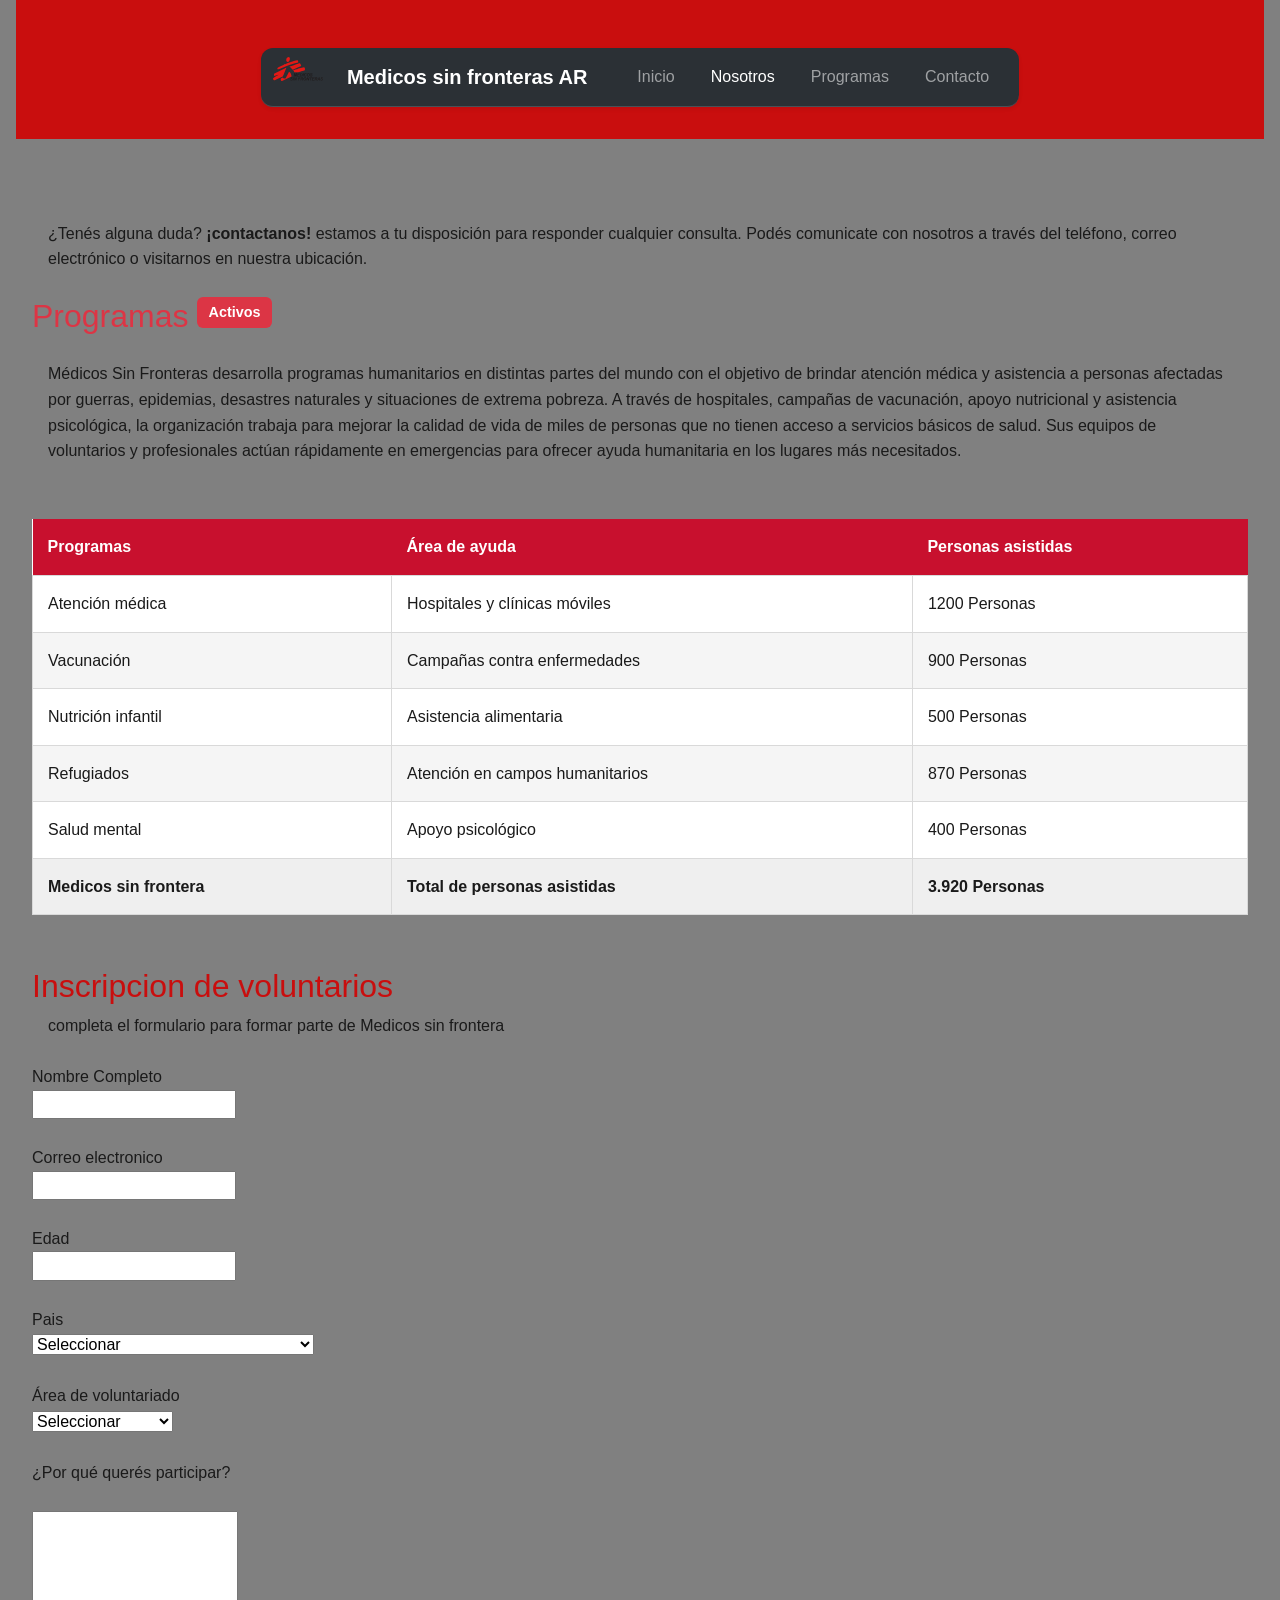
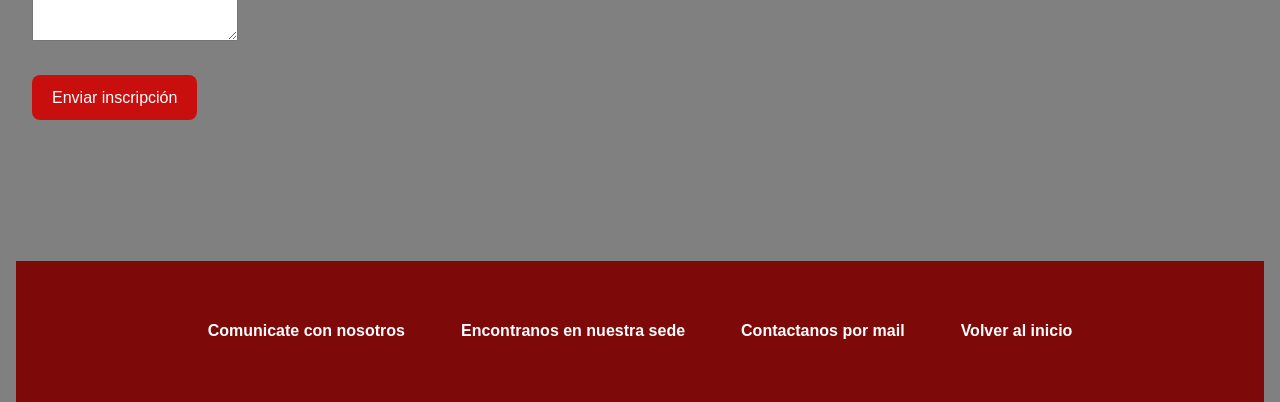
==== commit 76f67d41: "puse el main en contacto" ====
--- a/contacto.html
+++ b/contacto.html
@@ -37,7 +37,9 @@
             </nav>
         </div>
     </header>
-    
+   
+<main>
+
     <h1>Pagina de contacto</h1>
     <p>¿Tenés alguna duda? <strong>¡contactanos!</strong> estamos a tu disposición para responder cualquier consulta. Podés comunicate con nosotros a través del teléfono, correo electrónico o visitarnos en nuestra ubicación.</p><br>
 
@@ -356,6 +358,7 @@
            <button type="submit">Enviar inscripción</button><br><br><br><br>
 
         </form>
+</main>
 
 
     <footer>
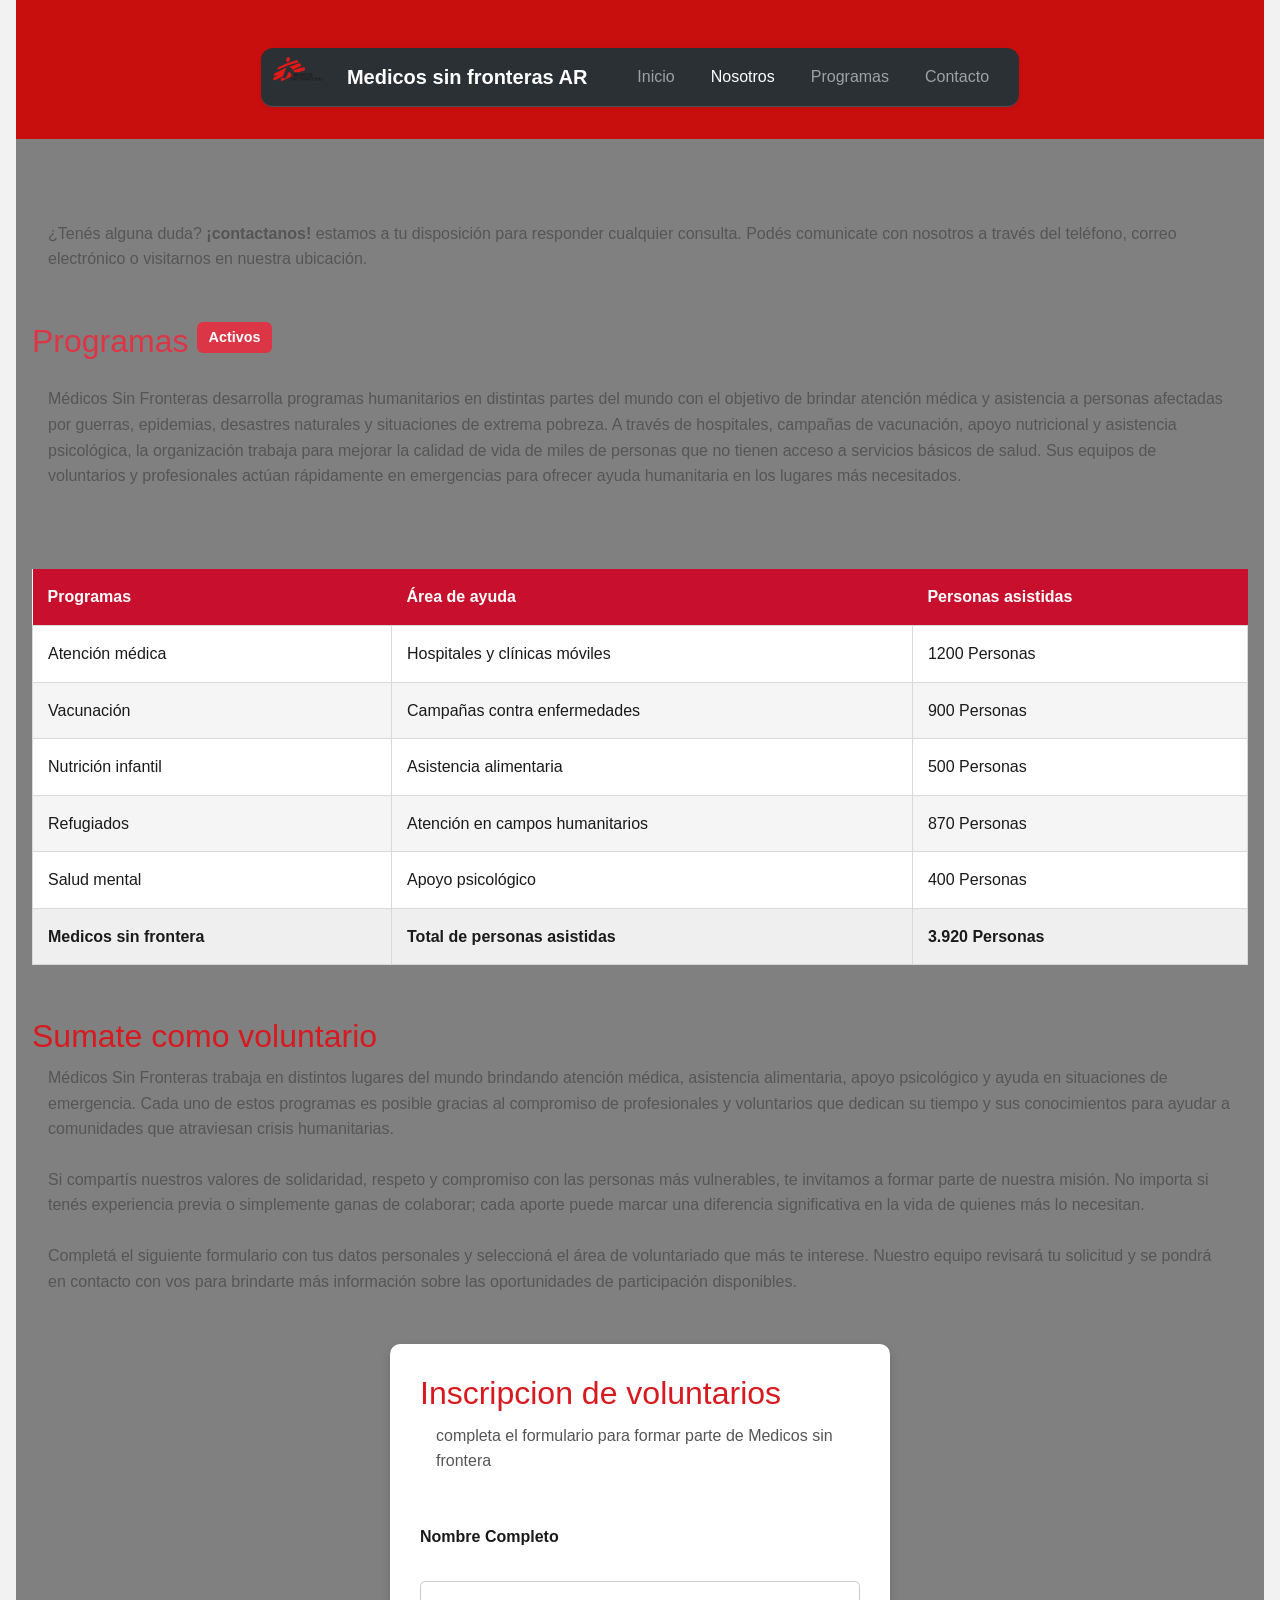
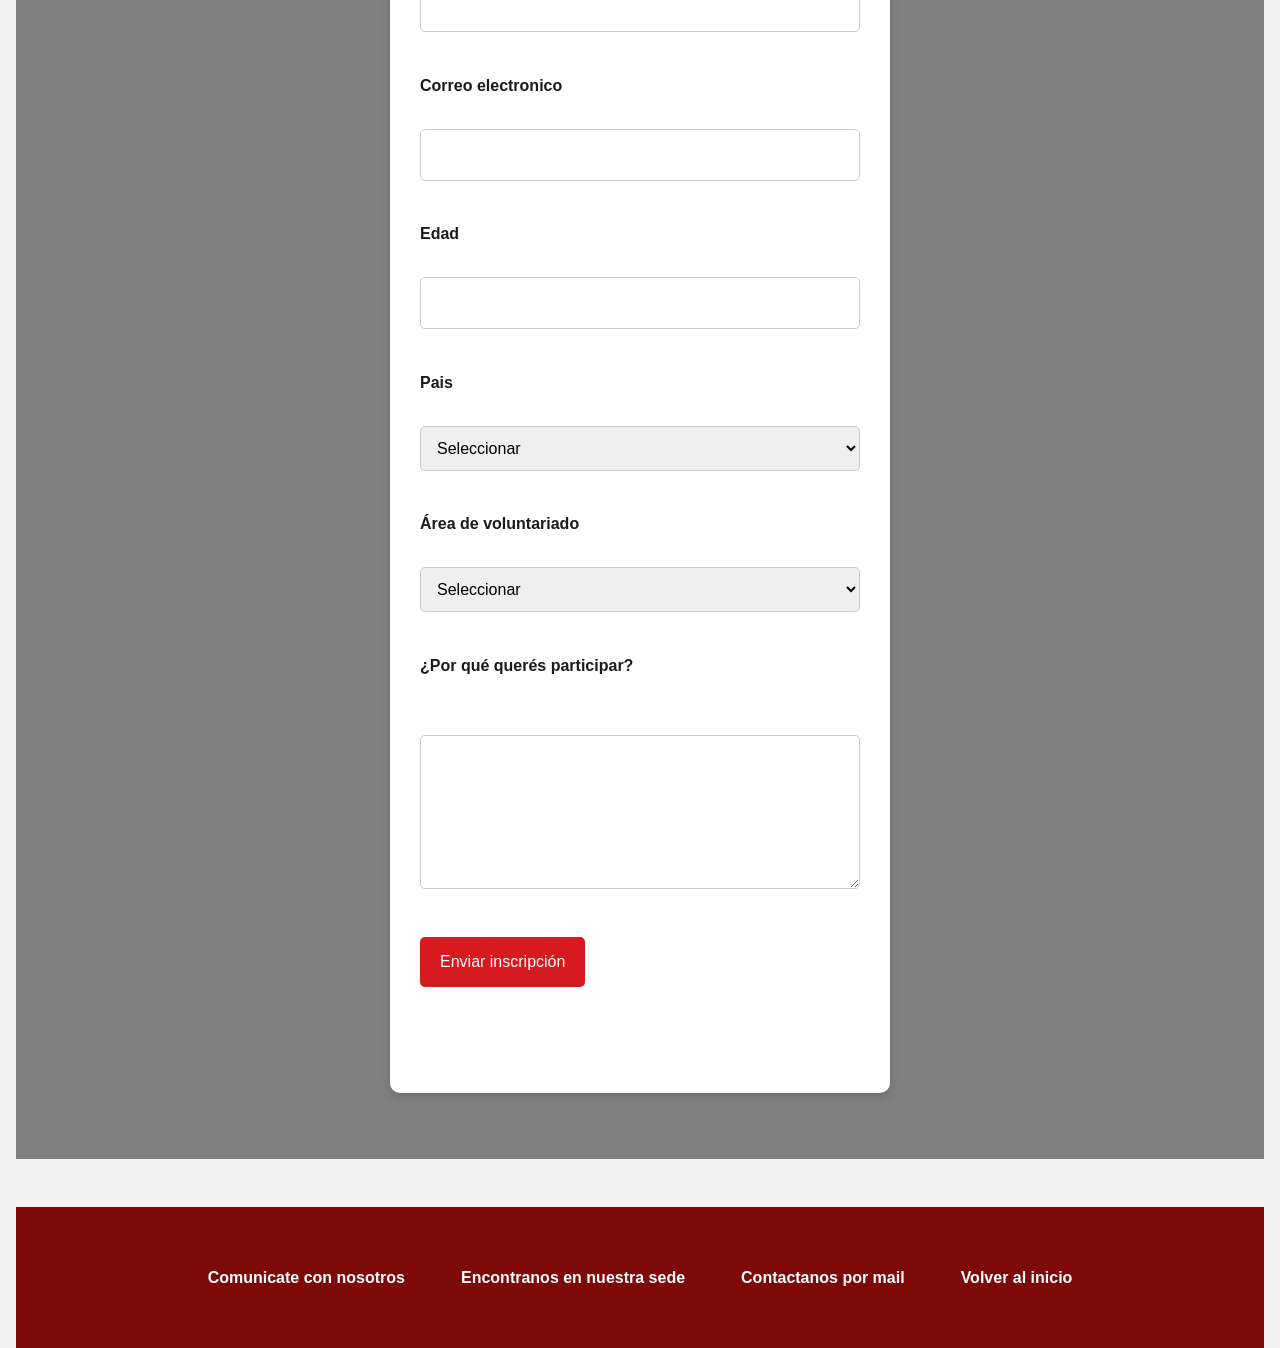
==== commit d214a70f: "cambie el formulario" ====
--- a/contacto.html
+++ b/contacto.html
@@ -122,7 +122,34 @@
         </tfoot>
 
     </table><br><br> 
+
+    <h2>Sumate como voluntario</h2>
+
+     <p>
+         Médicos Sin Fronteras trabaja en distintos lugares del mundo brindando
+         atención médica, asistencia alimentaria, apoyo psicológico y ayuda en
+         situaciones de emergencia. Cada uno de estos programas es posible gracias
+         al compromiso de profesionales y voluntarios que dedican su tiempo y sus
+         conocimientos para ayudar a comunidades que atraviesan crisis humanitarias.
+     </p>
+
+    <p>
+         Si compartís nuestros valores de solidaridad, respeto y compromiso con las
+         personas más vulnerables, te invitamos a formar parte de nuestra misión.
+         No importa si tenés experiencia previa o simplemente ganas de colaborar;
+         cada aporte puede marcar una diferencia significativa en la vida de quienes
+         más lo necesitan.
+     </p>
+
+     <p>
+         Completá el siguiente formulario con tus datos personales y seleccioná el
+         área de voluntariado que más te interese. Nuestro equipo revisará tu
+         solicitud y se pondrá en contacto con vos para brindarte más información
+         sobre las oportunidades de participación disponibles.
+     </p>
     
+    <div class="formulario">
+
     <h2>Inscripcion de voluntarios</h2>
      <p>completa el formulario para formar parte de Medicos sin frontera</tp><br><br>
 
@@ -358,6 +385,7 @@
            <button type="submit">Enviar inscripción</button><br><br><br><br>
 
         </form>
+        </div>
 </main>
 
 
--- a/css/estilos.css
+++ b/css/estilos.css
@@ -352,4 +352,64 @@
 .tabla-programas tfoot{
     font-weight:bold;
     background:#efefef;
+
+}
+
+body{
+    font-family: Arial, sans-serif;
+    background-color:#f2f2f2;
+}
+
+.formulario{
+    width:500px;
+    margin:50px auto;
+    background:white;
+    padding:30px;
+    border-radius:10px;
+    box-shadow:0 4px 10px rgba(0,0,0,0.15);
+}
+
+h2{
+    color:#d71920;
+    margin-bottom:10px;
+}
+
+p{
+    color:#555;
+    margin-bottom:25px;
+}
+
+label{
+    display:block;
+    margin-bottom:5px;
+    font-weight:bold;
+}
+
+input,
+select,
+textarea{
+    width:100%;
+    padding:12px;
+    margin-bottom:15px;
+    border:1px solid #ccc;
+    border-radius:5px;
+    box-sizing:border-box;
+}
+
+textarea{
+    resize:vertical;
+}
+
+button{
+    background:#d71920;
+    color:white;
+    border:none;
+    padding:12px 20px;
+    border-radius:5px;
+    cursor:pointer;
+    font-size:16px;
+}
+
+button:hover{
+    background:#b31318;
 }
--- a/css/estilos.css
+++ b/css/estilos.css
@@ -352,4 +352,64 @@
 .tabla-programas tfoot{
     font-weight:bold;
     background:#efefef;
+
+}
+
+body{
+    font-family: Arial, sans-serif;
+    background-color:#f2f2f2;
+}
+
+.formulario{
+    width:500px;
+    margin:50px auto;
+    background:white;
+    padding:30px;
+    border-radius:10px;
+    box-shadow:0 4px 10px rgba(0,0,0,0.15);
+}
+
+h2{
+    color:#d71920;
+    margin-bottom:10px;
+}
+
+p{
+    color:#555;
+    margin-bottom:25px;
+}
+
+label{
+    display:block;
+    margin-bottom:5px;
+    font-weight:bold;
+}
+
+input,
+select,
+textarea{
+    width:100%;
+    padding:12px;
+    margin-bottom:15px;
+    border:1px solid #ccc;
+    border-radius:5px;
+    box-sizing:border-box;
+}
+
+textarea{
+    resize:vertical;
+}
+
+button{
+    background:#d71920;
+    color:white;
+    border:none;
+    padding:12px 20px;
+    border-radius:5px;
+    cursor:pointer;
+    font-size:16px;
+}
+
+button:hover{
+    background:#b31318;
 }
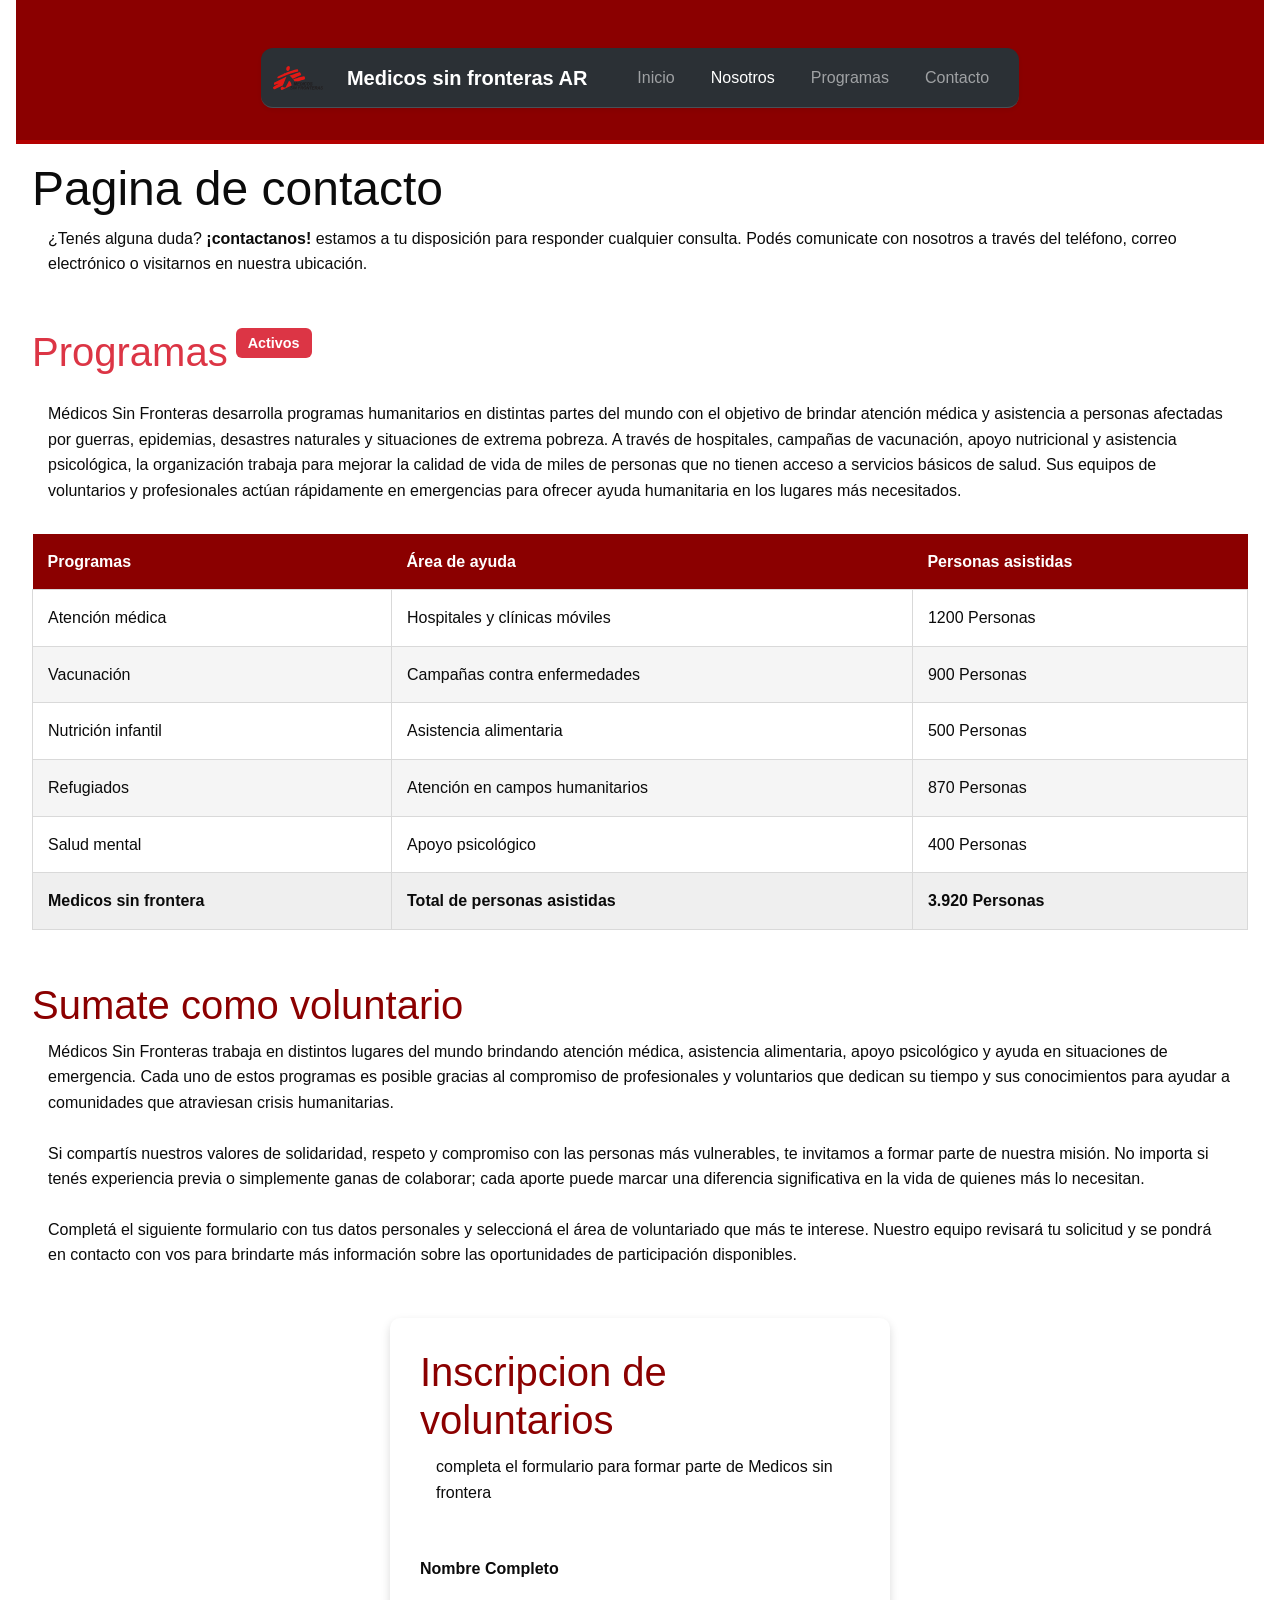
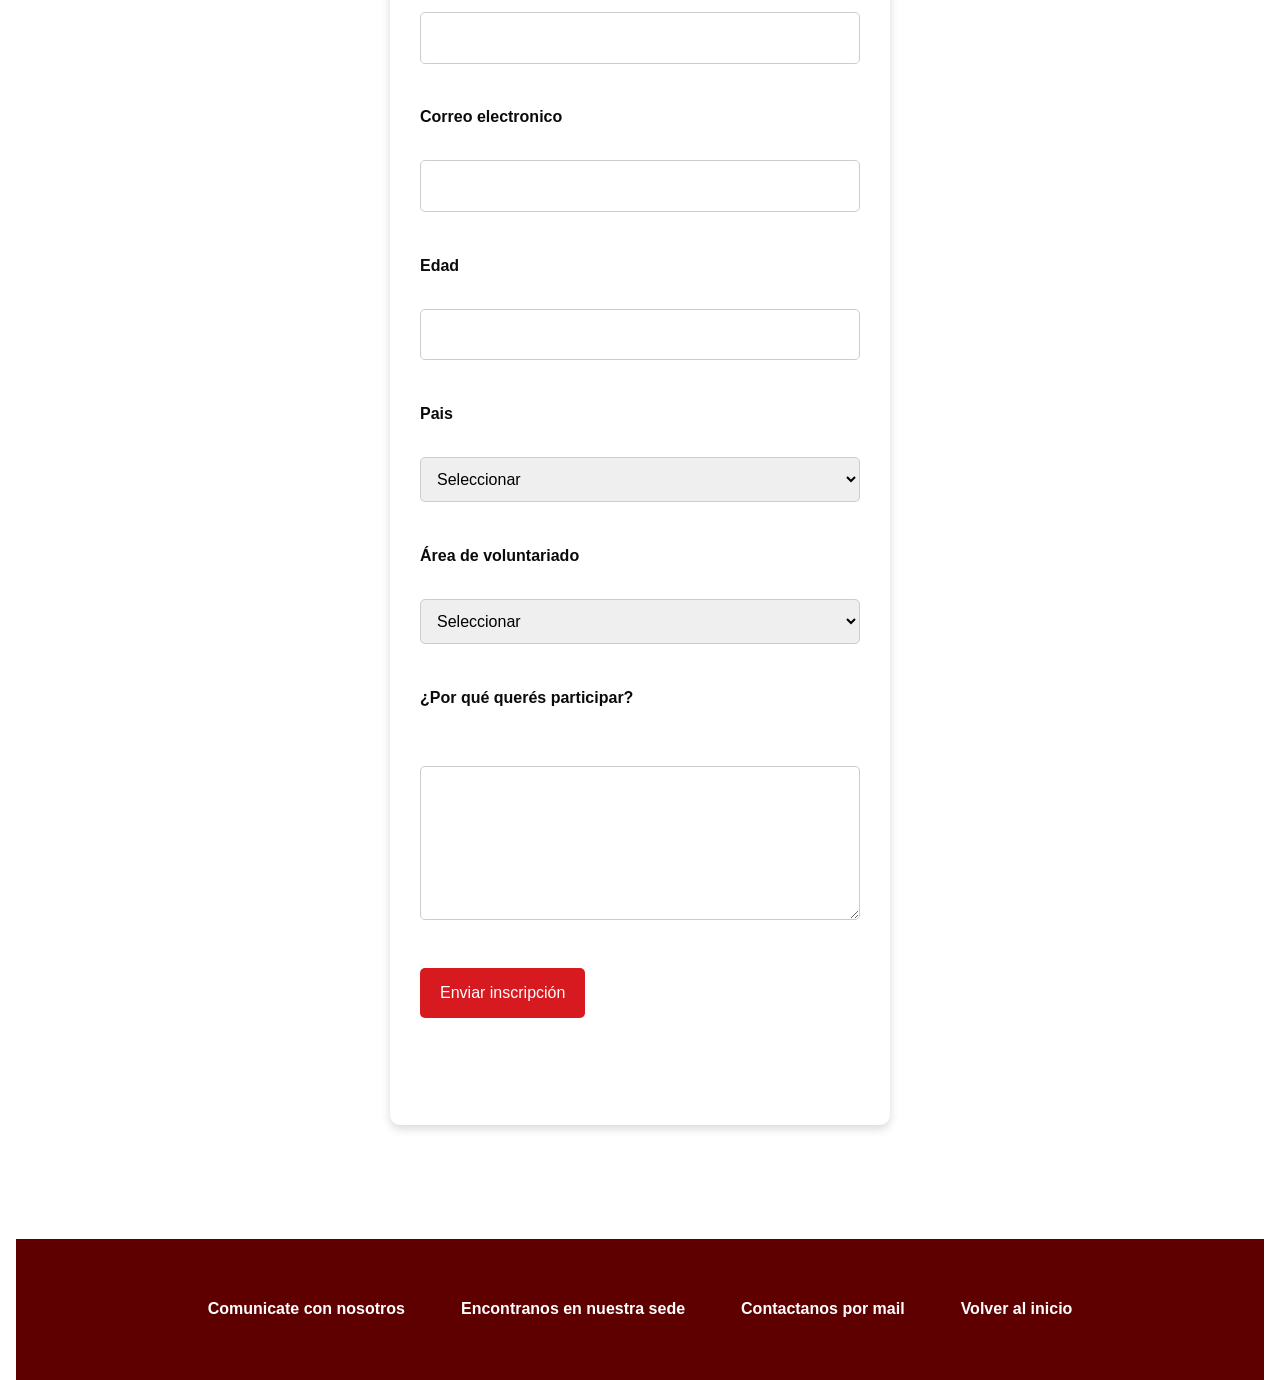
==== commit 1839af72: "saque el br que no iba en contacto" ====
--- a/contacto.html
+++ b/contacto.html
@@ -107,7 +107,7 @@
              <td>400 Personas</td>
             </tr>
 
-        </tbody><br>
+        </tbody>
 
         <tfoot>
 
@@ -133,7 +133,7 @@
          conocimientos para ayudar a comunidades que atraviesan crisis humanitarias.
      </p>
 
-    <p>
+     <p>
          Si compartís nuestros valores de solidaridad, respeto y compromiso con las
          personas más vulnerables, te invitamos a formar parte de nuestra misión.
          No importa si tenés experiencia previa o simplemente ganas de colaborar;
--- a/css/estilos.css
+++ b/css/estilos.css
@@ -10,11 +10,12 @@
 /*Integrante 2: Header, navegación (incluyendo :hover) y footer.*/
 
 :root {
-    --color-primario: #c90e0e;    
-    --color-secundario: #7e0909;  
-    --color-acento: #ff1100;      
-    --color-fondo: #808080;       
-    --color-texto: #1A1A1A;       
+    /* Colores ajustados para contraste >= 8:1 */
+    --color-primario: #8b0000;    /* rojo oscuro */
+    --color-secundario: #5e0000;  /* rojo secundario más oscuro */
+    --color-acento: #b30000;      /* acento rojo oscuro */
+    --color-fondo: #ffffff;       /* fondo claro */
+    --color-texto: #0b0b0b;       /* texto muy oscuro */
     --fuente-principal: 'Roboto', sans-serif;
 }
 
@@ -39,6 +40,8 @@
     padding: 0 1rem;
     background-color: var(--color-fondo);
     color: var(--color-texto);
+
+    overflow-x: hidden; /*Para evitar scroll horizontal.*/
 }
 
 header {
@@ -46,7 +49,7 @@
     color: #ffffff;
     padding: 2rem;
     text-align: center;
-    border-bottom: 4px solid var(--main-color-acento);
+    border-bottom: 4px solid var(--color-acento);
 
     /*Integrante 3: Espaciado y box model. Flexbox.*/
     display:flex;
@@ -55,7 +58,7 @@
     gap:20px; /*Espacio entre logo y texto.*/
 }
 
-header h1, img { /* Integrante 2: Header */
+header h1 { /* Integrante 2: Header */
     font-size: 2.5rem;
     margin-bottom: 1rem;
 
@@ -135,13 +138,20 @@
     max-width: auto;
 }
 
+img {
+    max-width: 100%;
+    height: auto;
+}
+
 section, article, aside {
     /*Integrantes 3. Espaciado y box model.*/
-    margin: 2em;
+    margin: auto; /*Centra el contenido.*/
     padding: 0 1rem;
     flex-wrap:wrap;
     gap:1.5rem;
     justify-content:center;
+
+    display: flex;
 }
 
 .Programas-Iniciativas {
@@ -165,27 +175,39 @@
     display: flex;
 }
 
+.card p,
+.card h2,
+.card h3{
+    overflow-wrap: break-word;
+}
+
 h1{
     /*Integrantes 3. Tipografía, y color de heading.*/
 	font-size: 3em;
-    color: var(--color-fondo);
+    color: var(--color-texto);
 } 
 
 h2 {
     /*Integrantes 3. Tipografía, y color de heading.*/
-	font-size: 2em;
+	font-size: clamp(1.5rem, 4vw, 2.5rem); /*clamp() = cambia el tamaño segun la pantalla.*/
 	color: var(--color-primario);
 } 
 
 h3 {
     /*Integrantes 3. Tipografía, y color de heading.*/
-	font-size: 1em;
+	font-size: clamp(1.5rem, 4vw, 2.5rem); /*clamp() = cambia el tamaño segun la pantalla.*/
 }
 
 p, ol, ul{
     /*Integrantes 3. Espaciado y box model. */
 	margin: 0 auto;
     padding: 0 1rem;
+}
+
+li{
+    /*Para evitar que las listas sean muy largas. Como contienen muchos parrafos, en movil se vera mejor asi.*/
+    line-height: 1.7;
+    margin-bottom: .8rem;
 }
 
 
@@ -197,8 +219,7 @@
     padding: 2em;
 
     /*Integrantes 3. Tipografía, y color.*/
-    background-color: white;
-    border-radius: var(--color-secundario);
+    border-radius: 8px;
 }
 
 .DefinicionDe_enfermedades h3 {
@@ -206,8 +227,8 @@
     text-align: center;
     font-size: 2rem;
     margin-bottom: 1em;
-    color: #1f3c88;
-    border-bottom: 2px solid var(--color-secundario); /*La linea que separa, abajo de "obtener más información ..." */
+    color: #102a5a; /* azul más oscuro para mejor contraste */
+    border-bottom: 2px solid var(--color-secundario);
     padding-bottom: 0.5em;
 }
 .DefinicionDe_enfermedades p {
@@ -216,7 +237,7 @@
 }
 .DefinicionDe_enfermedades a {
     /* Color.  */
-    color: #0066cc;
+    color: #003e7e;
     text-decoration: none; /*Cuando pasas por el cursor, aparece una linea por debajo de las letras.*/
 }
 .DefinicionDe_enfermedades a:hover{
@@ -246,18 +267,19 @@
     background-color: var(--color-fondo);
     border-left: 5px solid #1f3c88;
     border-radius: 8px;
-    color: #444;
+    color: var(--color-texto);
 }
 
 .DefinicionDe_enfermedades dd:hover{
     /* Efecto al pasar el mouse, por las definiciones. */
     transform: translateX(5px);
-    transition: 0.3s; /*El tiempo que se expande el contenido.S*/
-    color: white;
-}
-
-
-/*Para la función de javascript del boton oscuro: al dar clik, todo la pagina entra en modo oscuro.*/
+    transition: 0.3s; /*El tiempo que se expande el contenido.*/
+    background-color: var(--color-primario);
+    color: #ffffff;
+}
+
+
+/*Para la función de javascript del boton oscuro: al dar clik, todo la pagina entra en modo oscuro..*/
 .dark-mode {
     background-color: #1e1e1e;
     color: white;
@@ -314,7 +336,7 @@
 
 /* Bootstrap - personalizaciones del integrante 2*/
 .btn-ong {
-    background-color: var(--color-principal, #750606); /* Color rojo oscuro de ejemplo */
+    background-color: var(--color-primario, #750606); /* Color rojo oscuro de ejemplo */
     color: white; /* Color del texto */
     border: none;
     transition: background-color 0.3s ease;
@@ -334,8 +356,8 @@
 }
 
 .tabla-programas th{
-    background:#c8102e;
-    color:white;
+    background: var(--color-primario);
+    color: #ffffff;
     padding:15px;
     text-align:left;
 }
@@ -357,7 +379,8 @@
 
 body{
     font-family: Arial, sans-serif;
-    background-color:#f2f2f2;
+    background-color: var(--color-fondo);
+    color: var(--color-texto);
 }
 
 .formulario{
@@ -370,12 +393,12 @@
 }
 
 h2{
-    color:#d71920;
+    color: var(--color-primario);
     margin-bottom:10px;
 }
 
 p{
-    color:#555;
+    color: var(--color-texto);
     margin-bottom:25px;
 }
 
@@ -412,4 +435,12 @@
 
 button:hover{
     background:#b31318;
+}
+/* Bootstrap - personalizaciones */
+#barra-de-navegacion{
+    background-color: var(--color-fondo) !important;
+}
+#btnNavbar{
+    color: var(--color-texto) !important;
+    font-weight: bold;
 }
--- a/css/estilos.css
+++ b/css/estilos.css
@@ -10,11 +10,12 @@
 /*Integrante 2: Header, navegación (incluyendo :hover) y footer.*/
 
 :root {
-    --color-primario: #c90e0e;    
-    --color-secundario: #7e0909;  
-    --color-acento: #ff1100;      
-    --color-fondo: #808080;       
-    --color-texto: #1A1A1A;       
+    /* Colores ajustados para contraste >= 8:1 */
+    --color-primario: #8b0000;    /* rojo oscuro */
+    --color-secundario: #5e0000;  /* rojo secundario más oscuro */
+    --color-acento: #b30000;      /* acento rojo oscuro */
+    --color-fondo: #ffffff;       /* fondo claro */
+    --color-texto: #0b0b0b;       /* texto muy oscuro */
     --fuente-principal: 'Roboto', sans-serif;
 }
 
@@ -39,6 +40,8 @@
     padding: 0 1rem;
     background-color: var(--color-fondo);
     color: var(--color-texto);
+
+    overflow-x: hidden; /*Para evitar scroll horizontal.*/
 }
 
 header {
@@ -46,7 +49,7 @@
     color: #ffffff;
     padding: 2rem;
     text-align: center;
-    border-bottom: 4px solid var(--main-color-acento);
+    border-bottom: 4px solid var(--color-acento);
 
     /*Integrante 3: Espaciado y box model. Flexbox.*/
     display:flex;
@@ -55,7 +58,7 @@
     gap:20px; /*Espacio entre logo y texto.*/
 }
 
-header h1, img { /* Integrante 2: Header */
+header h1 { /* Integrante 2: Header */
     font-size: 2.5rem;
     margin-bottom: 1rem;
 
@@ -135,13 +138,20 @@
     max-width: auto;
 }
 
+img {
+    max-width: 100%;
+    height: auto;
+}
+
 section, article, aside {
     /*Integrantes 3. Espaciado y box model.*/
-    margin: 2em;
+    margin: auto; /*Centra el contenido.*/
     padding: 0 1rem;
     flex-wrap:wrap;
     gap:1.5rem;
     justify-content:center;
+
+    display: flex;
 }
 
 .Programas-Iniciativas {
@@ -165,27 +175,39 @@
     display: flex;
 }
 
+.card p,
+.card h2,
+.card h3{
+    overflow-wrap: break-word;
+}
+
 h1{
     /*Integrantes 3. Tipografía, y color de heading.*/
 	font-size: 3em;
-    color: var(--color-fondo);
+    color: var(--color-texto);
 } 
 
 h2 {
     /*Integrantes 3. Tipografía, y color de heading.*/
-	font-size: 2em;
+	font-size: clamp(1.5rem, 4vw, 2.5rem); /*clamp() = cambia el tamaño segun la pantalla.*/
 	color: var(--color-primario);
 } 
 
 h3 {
     /*Integrantes 3. Tipografía, y color de heading.*/
-	font-size: 1em;
+	font-size: clamp(1.5rem, 4vw, 2.5rem); /*clamp() = cambia el tamaño segun la pantalla.*/
 }
 
 p, ol, ul{
     /*Integrantes 3. Espaciado y box model. */
 	margin: 0 auto;
     padding: 0 1rem;
+}
+
+li{
+    /*Para evitar que las listas sean muy largas. Como contienen muchos parrafos, en movil se vera mejor asi.*/
+    line-height: 1.7;
+    margin-bottom: .8rem;
 }
 
 
@@ -197,8 +219,7 @@
     padding: 2em;
 
     /*Integrantes 3. Tipografía, y color.*/
-    background-color: white;
-    border-radius: var(--color-secundario);
+    border-radius: 8px;
 }
 
 .DefinicionDe_enfermedades h3 {
@@ -206,8 +227,8 @@
     text-align: center;
     font-size: 2rem;
     margin-bottom: 1em;
-    color: #1f3c88;
-    border-bottom: 2px solid var(--color-secundario); /*La linea que separa, abajo de "obtener más información ..." */
+    color: #102a5a; /* azul más oscuro para mejor contraste */
+    border-bottom: 2px solid var(--color-secundario);
     padding-bottom: 0.5em;
 }
 .DefinicionDe_enfermedades p {
@@ -216,7 +237,7 @@
 }
 .DefinicionDe_enfermedades a {
     /* Color.  */
-    color: #0066cc;
+    color: #003e7e;
     text-decoration: none; /*Cuando pasas por el cursor, aparece una linea por debajo de las letras.*/
 }
 .DefinicionDe_enfermedades a:hover{
@@ -246,18 +267,19 @@
     background-color: var(--color-fondo);
     border-left: 5px solid #1f3c88;
     border-radius: 8px;
-    color: #444;
+    color: var(--color-texto);
 }
 
 .DefinicionDe_enfermedades dd:hover{
     /* Efecto al pasar el mouse, por las definiciones. */
     transform: translateX(5px);
-    transition: 0.3s; /*El tiempo que se expande el contenido.S*/
-    color: white;
-}
-
-
-/*Para la función de javascript del boton oscuro: al dar clik, todo la pagina entra en modo oscuro.*/
+    transition: 0.3s; /*El tiempo que se expande el contenido.*/
+    background-color: var(--color-primario);
+    color: #ffffff;
+}
+
+
+/*Para la función de javascript del boton oscuro: al dar clik, todo la pagina entra en modo oscuro..*/
 .dark-mode {
     background-color: #1e1e1e;
     color: white;
@@ -314,7 +336,7 @@
 
 /* Bootstrap - personalizaciones del integrante 2*/
 .btn-ong {
-    background-color: var(--color-principal, #750606); /* Color rojo oscuro de ejemplo */
+    background-color: var(--color-primario, #750606); /* Color rojo oscuro de ejemplo */
     color: white; /* Color del texto */
     border: none;
     transition: background-color 0.3s ease;
@@ -334,8 +356,8 @@
 }
 
 .tabla-programas th{
-    background:#c8102e;
-    color:white;
+    background: var(--color-primario);
+    color: #ffffff;
     padding:15px;
     text-align:left;
 }
@@ -357,7 +379,8 @@
 
 body{
     font-family: Arial, sans-serif;
-    background-color:#f2f2f2;
+    background-color: var(--color-fondo);
+    color: var(--color-texto);
 }
 
 .formulario{
@@ -370,12 +393,12 @@
 }
 
 h2{
-    color:#d71920;
+    color: var(--color-primario);
     margin-bottom:10px;
 }
 
 p{
-    color:#555;
+    color: var(--color-texto);
     margin-bottom:25px;
 }
 
@@ -412,4 +435,12 @@
 
 button:hover{
     background:#b31318;
+}
+/* Bootstrap - personalizaciones */
+#barra-de-navegacion{
+    background-color: var(--color-fondo) !important;
+}
+#btnNavbar{
+    color: var(--color-texto) !important;
+    font-weight: bold;
 }
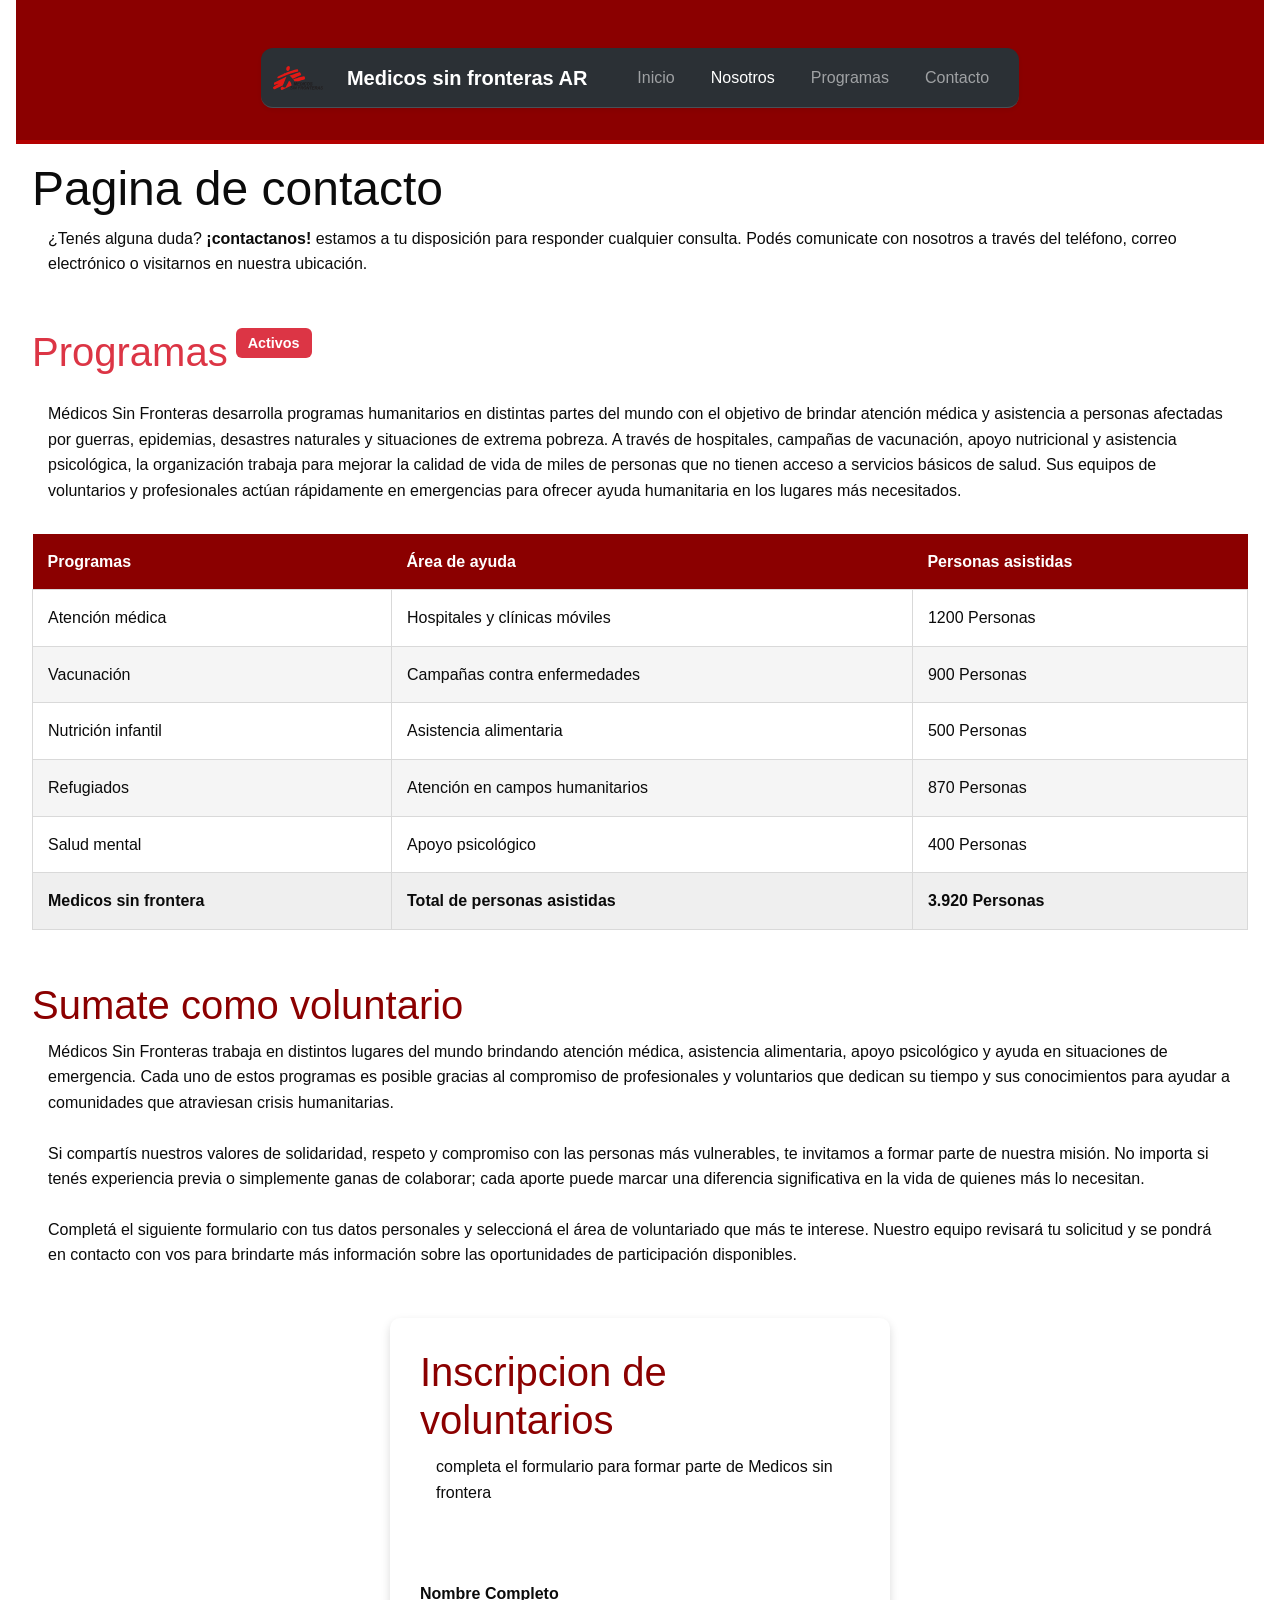
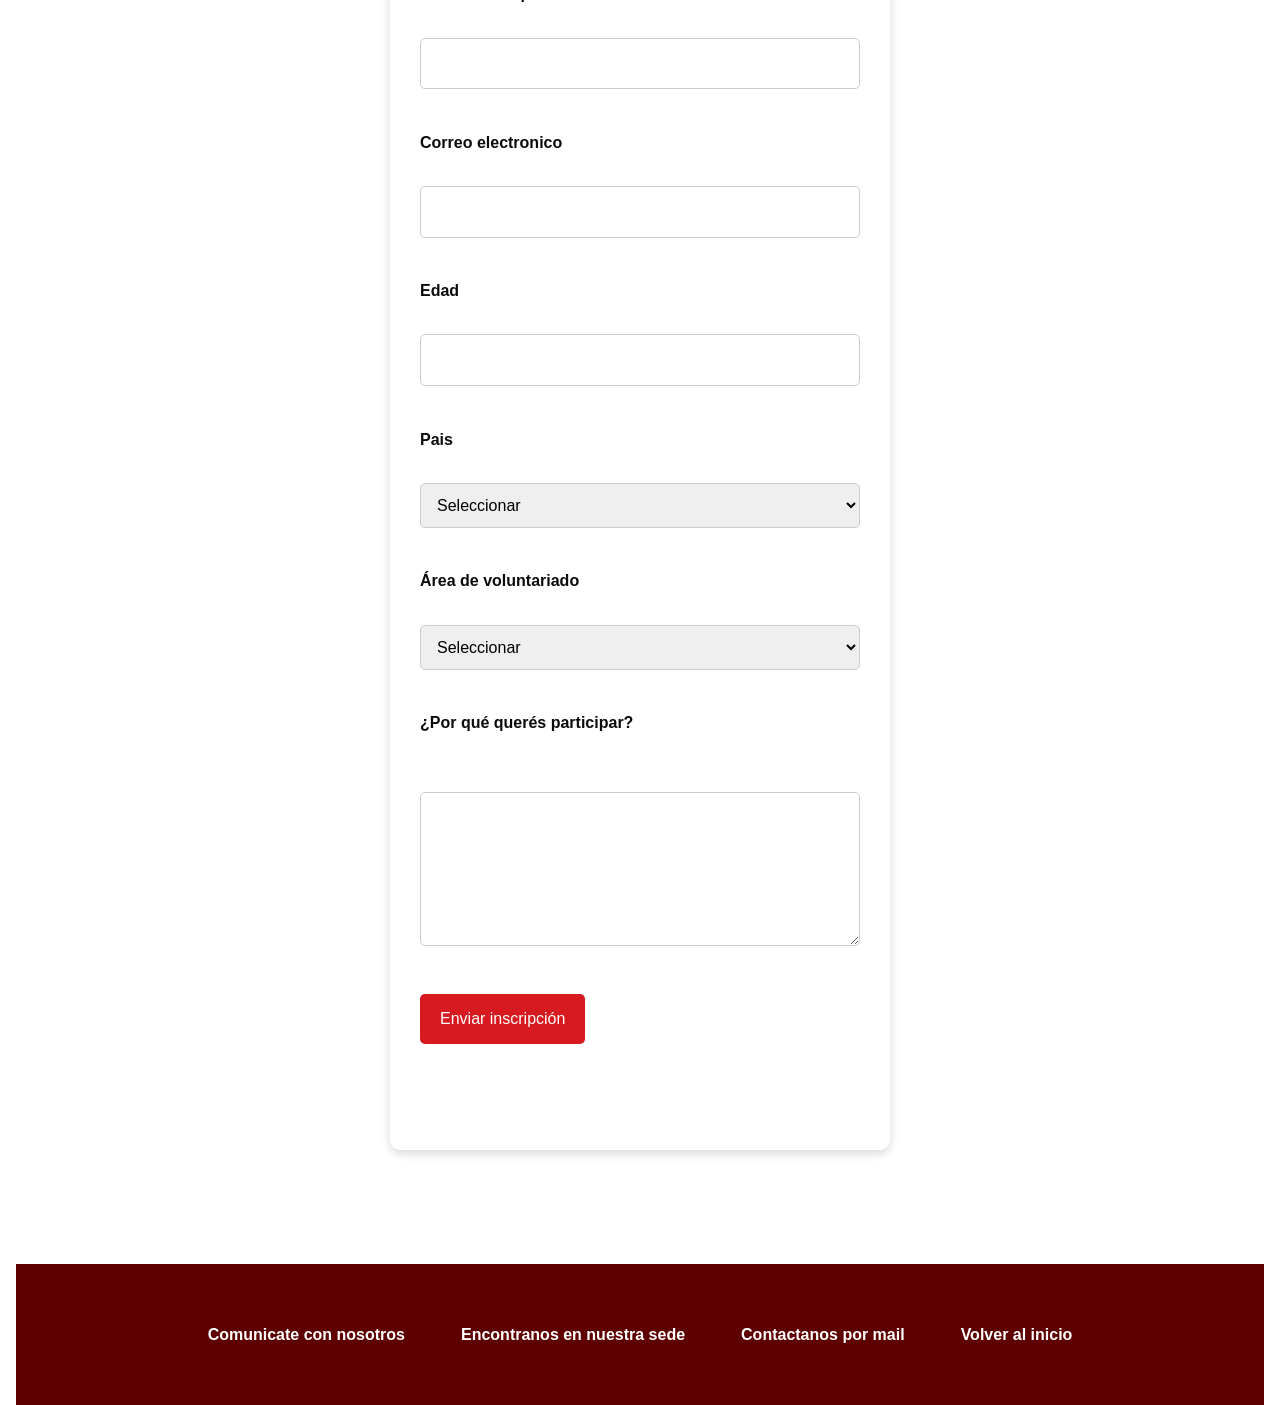
==== commit 6e1b519e: ""fix: cambie el error de tipeo "/tp" a "/p""" ====
--- a/contacto.html
+++ b/contacto.html
@@ -151,7 +151,7 @@
     <div class="formulario">
 
     <h2>Inscripcion de voluntarios</h2>
-     <p>completa el formulario para formar parte de Medicos sin frontera</tp><br><br>
+     <p>completa el formulario para formar parte de Medicos sin frontera</p><br><br>
 
         <form action="/enviar" method="post">
 
